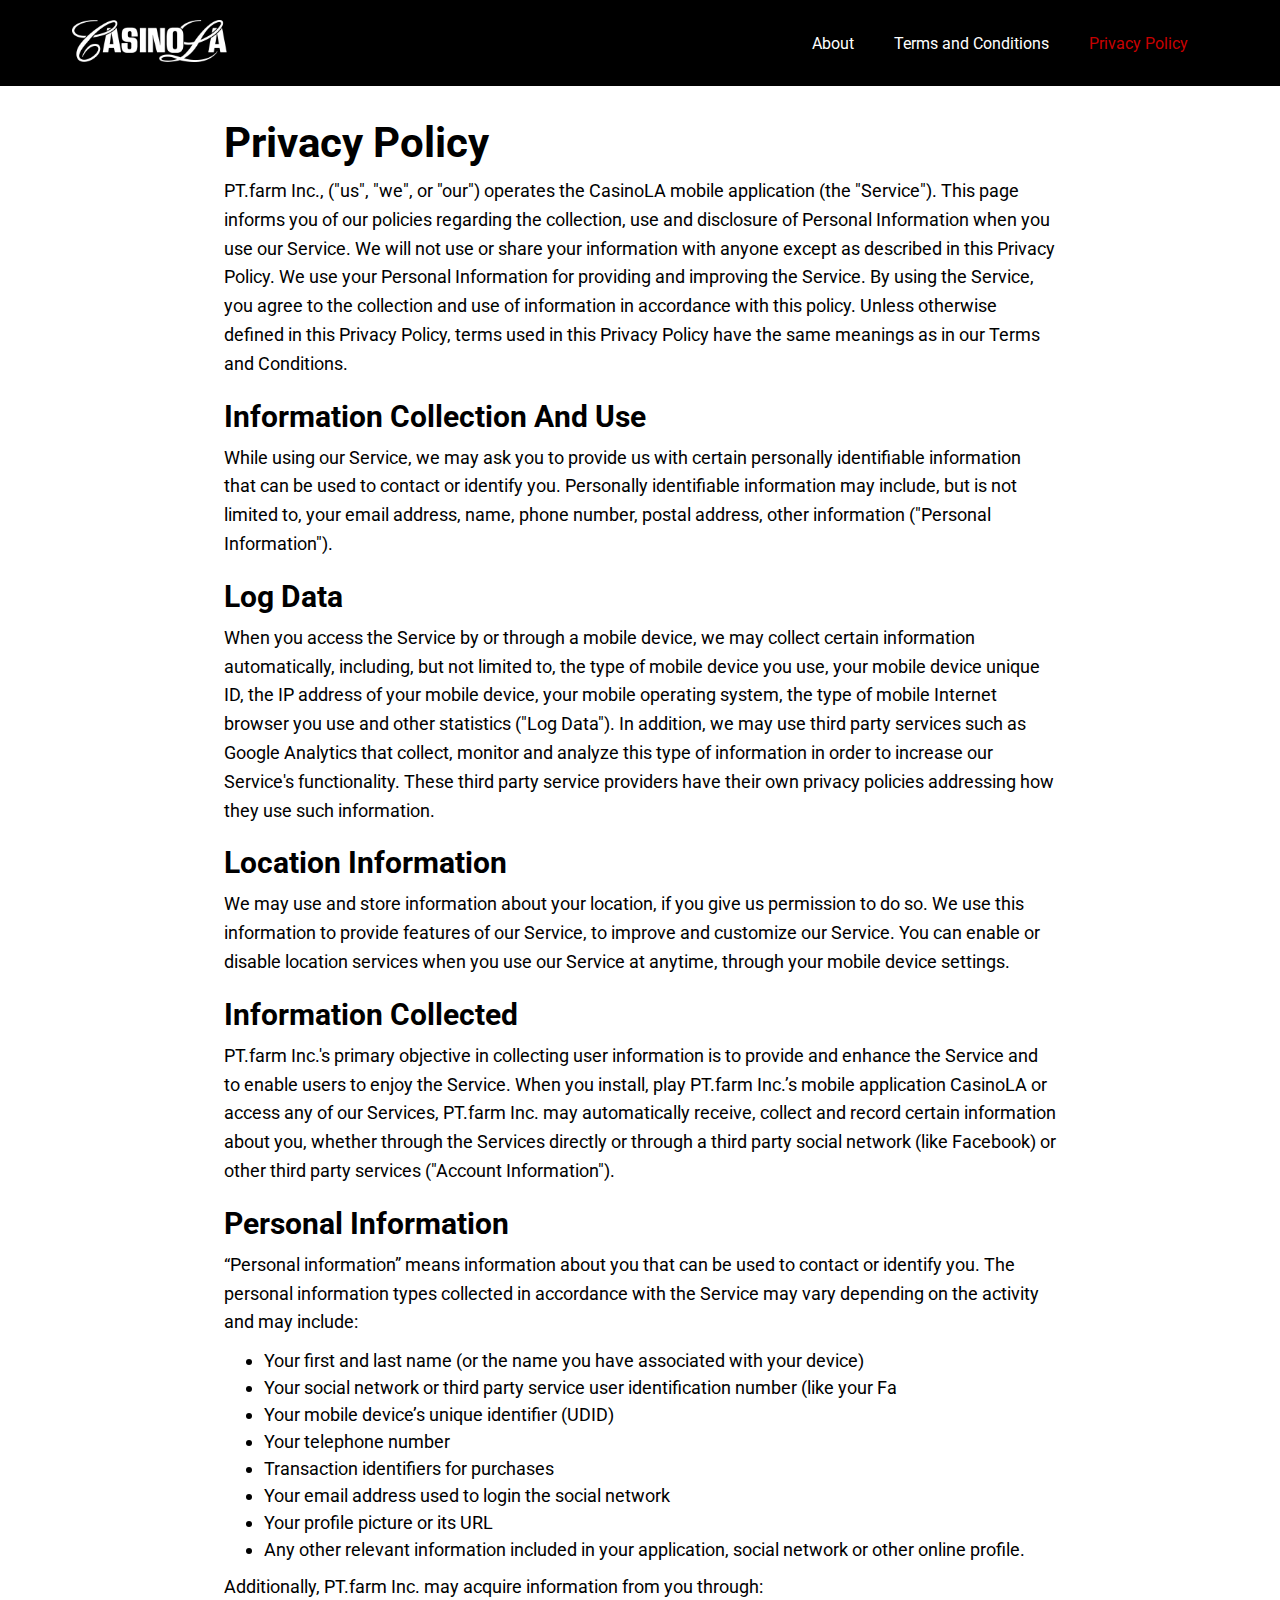
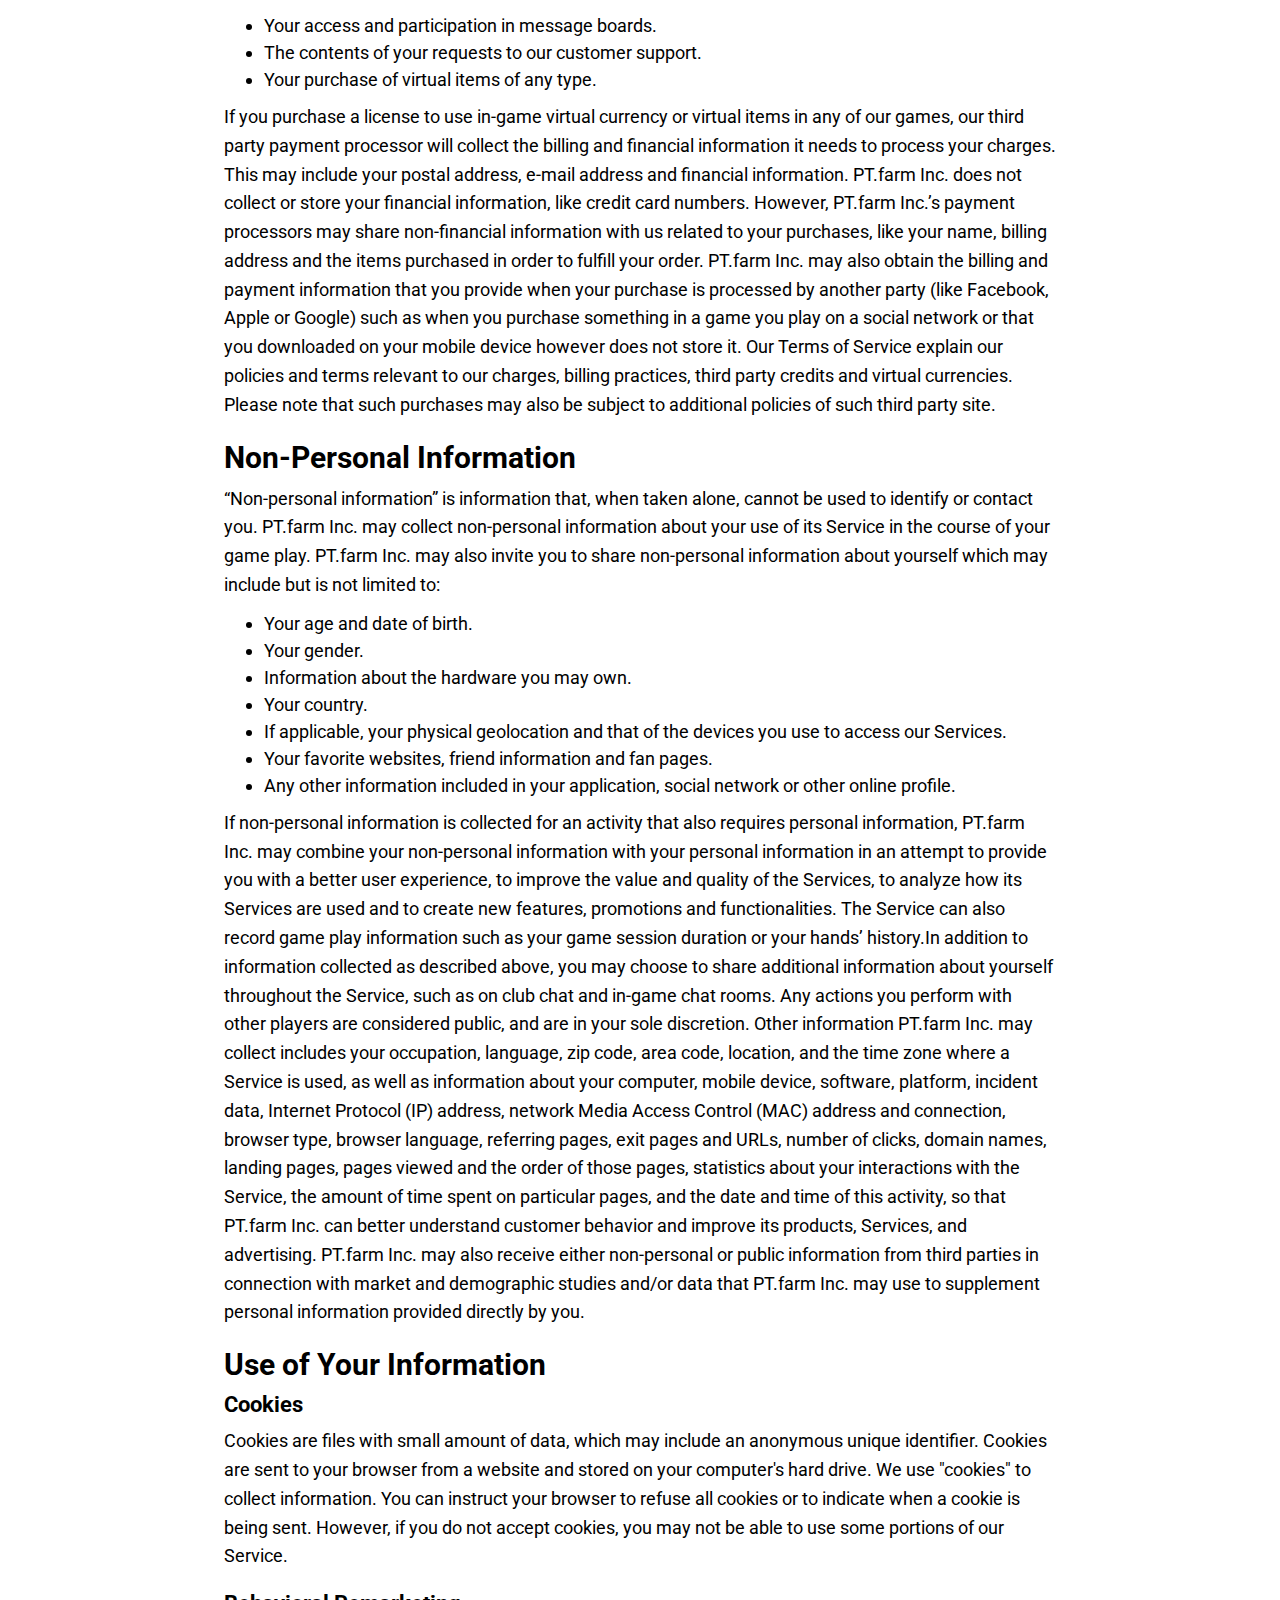
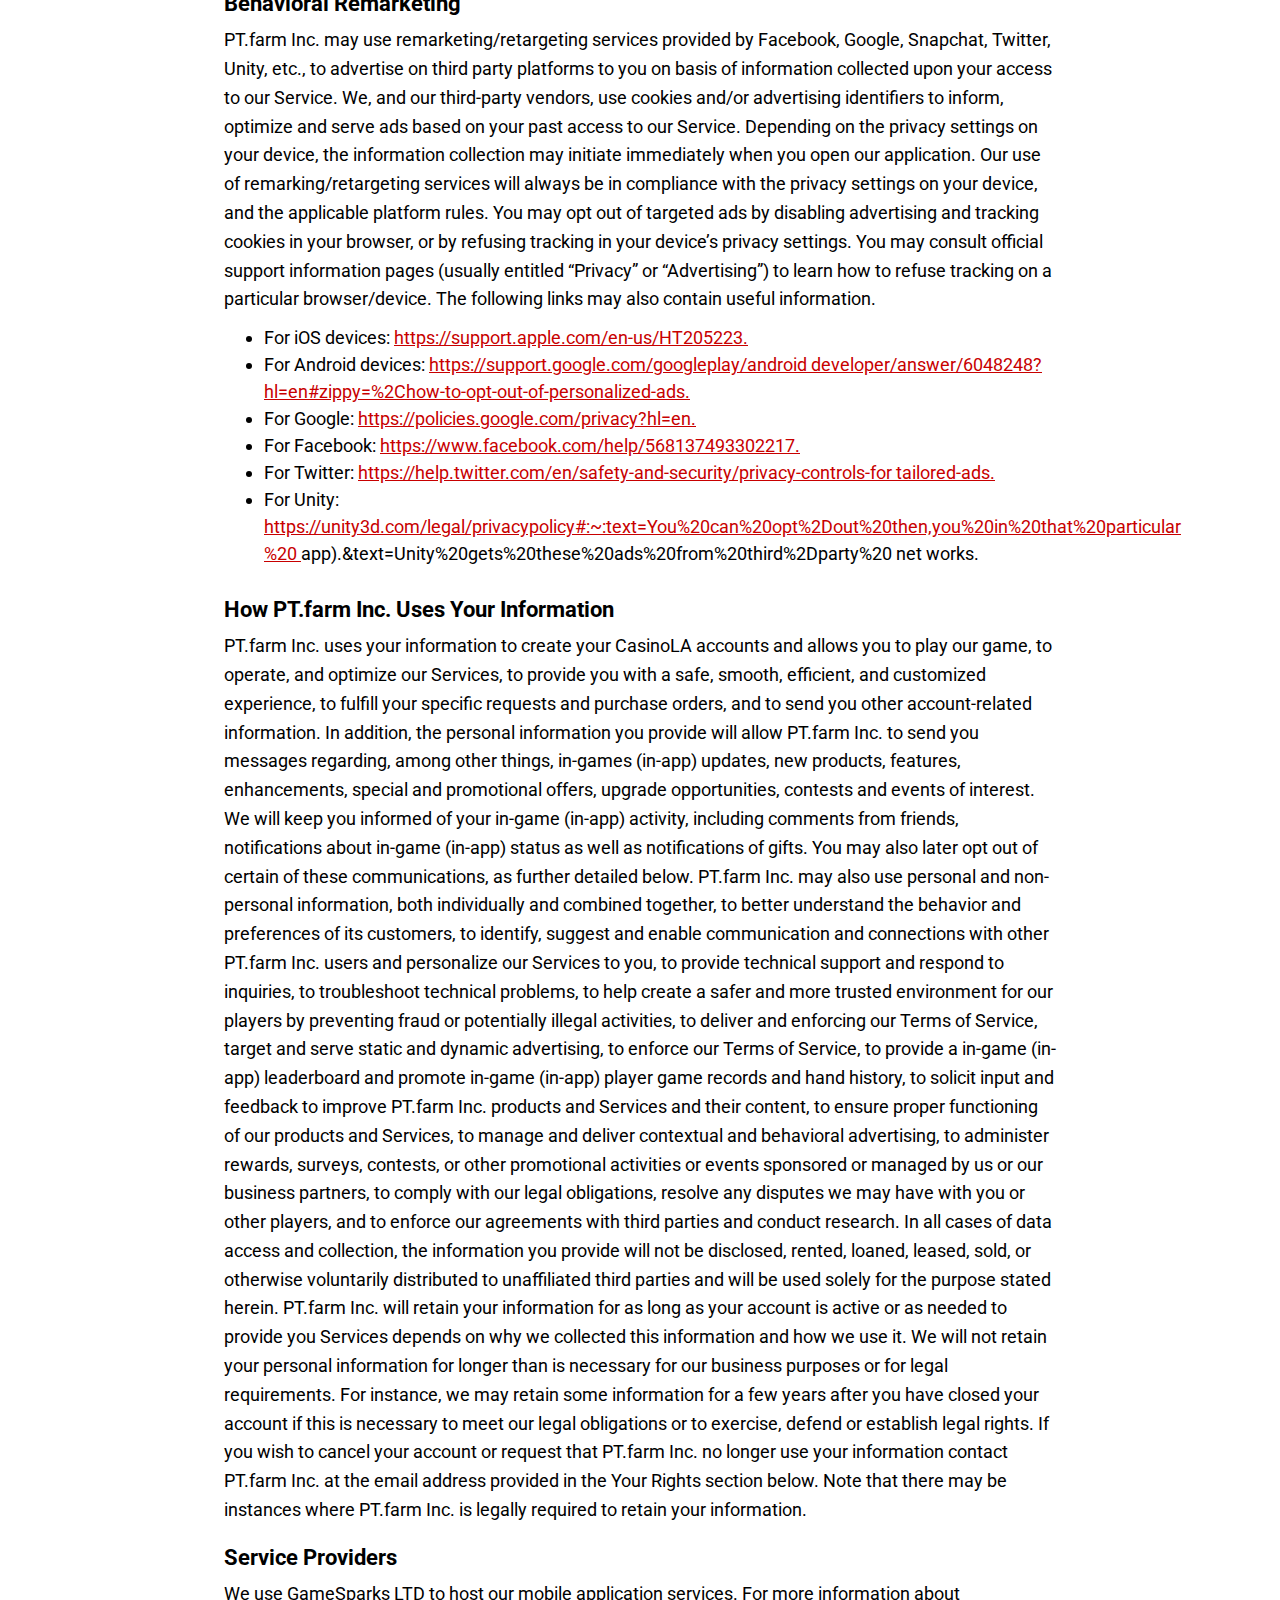
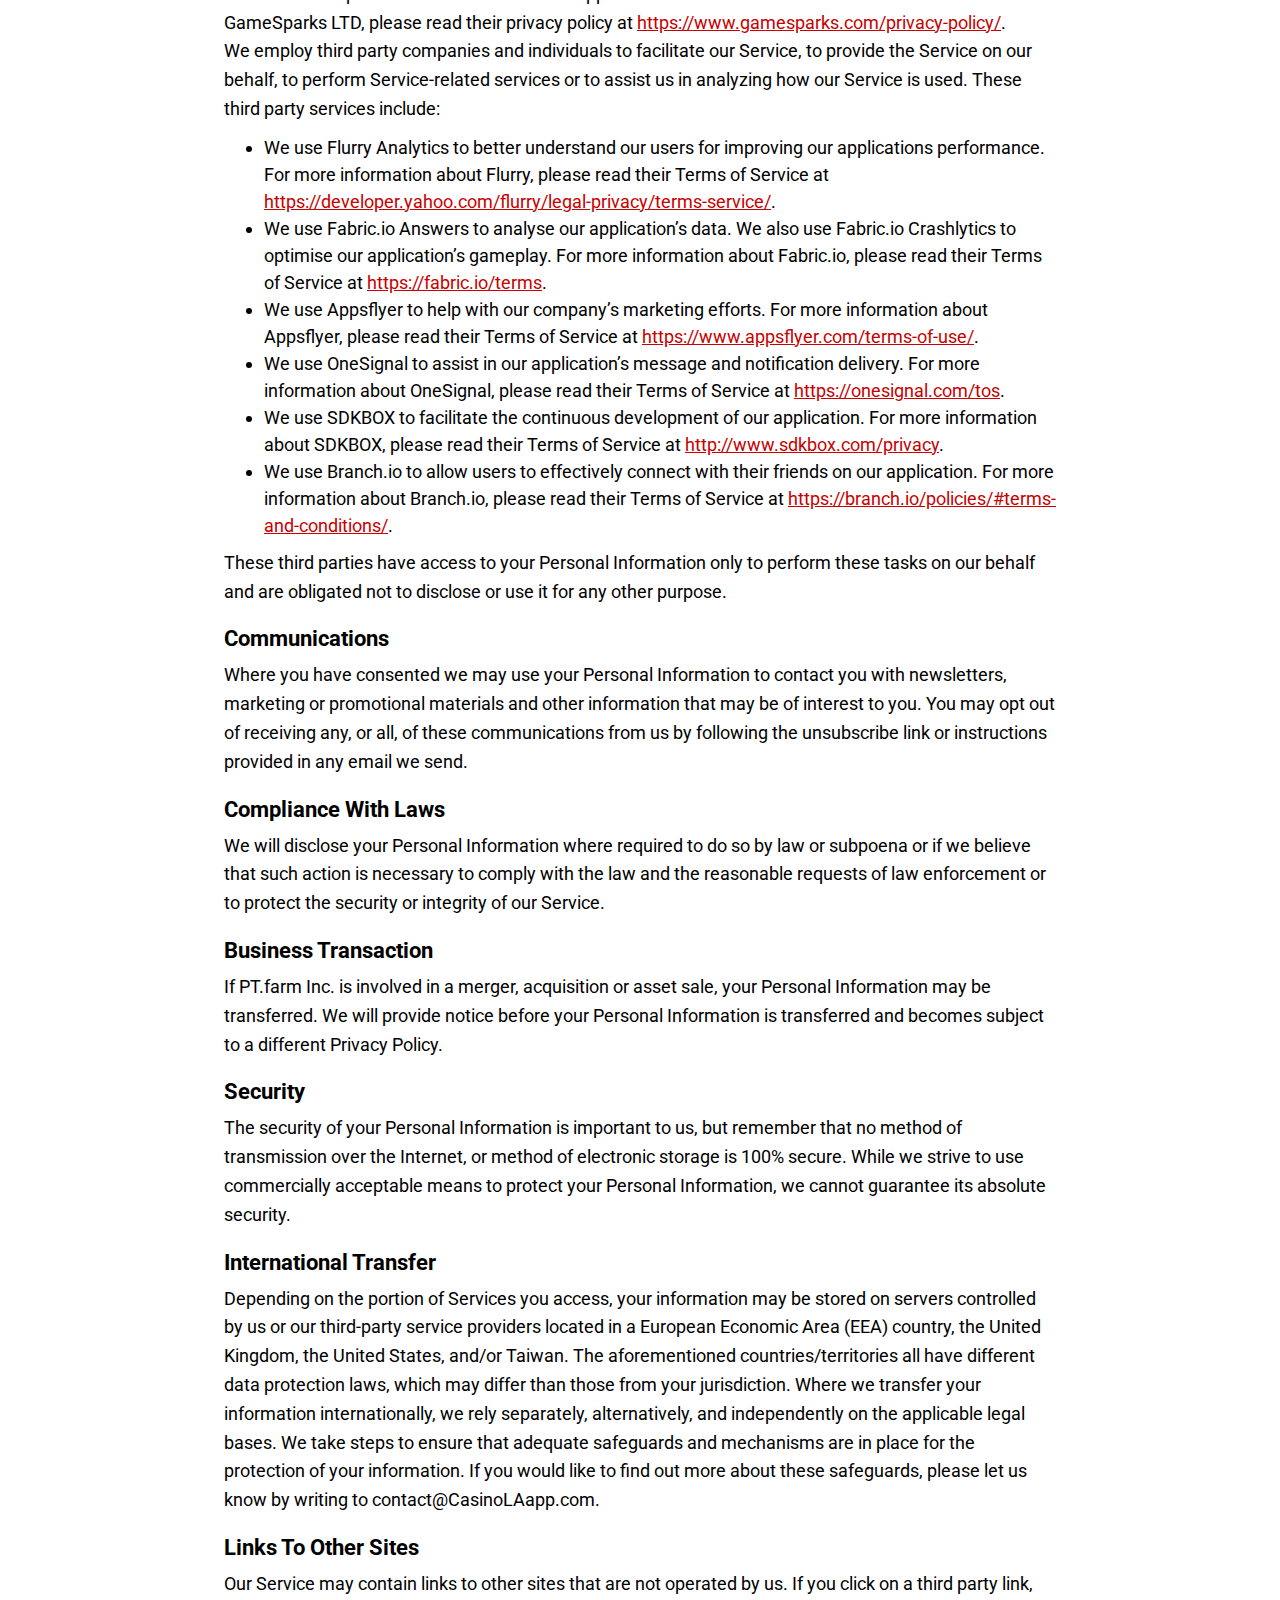
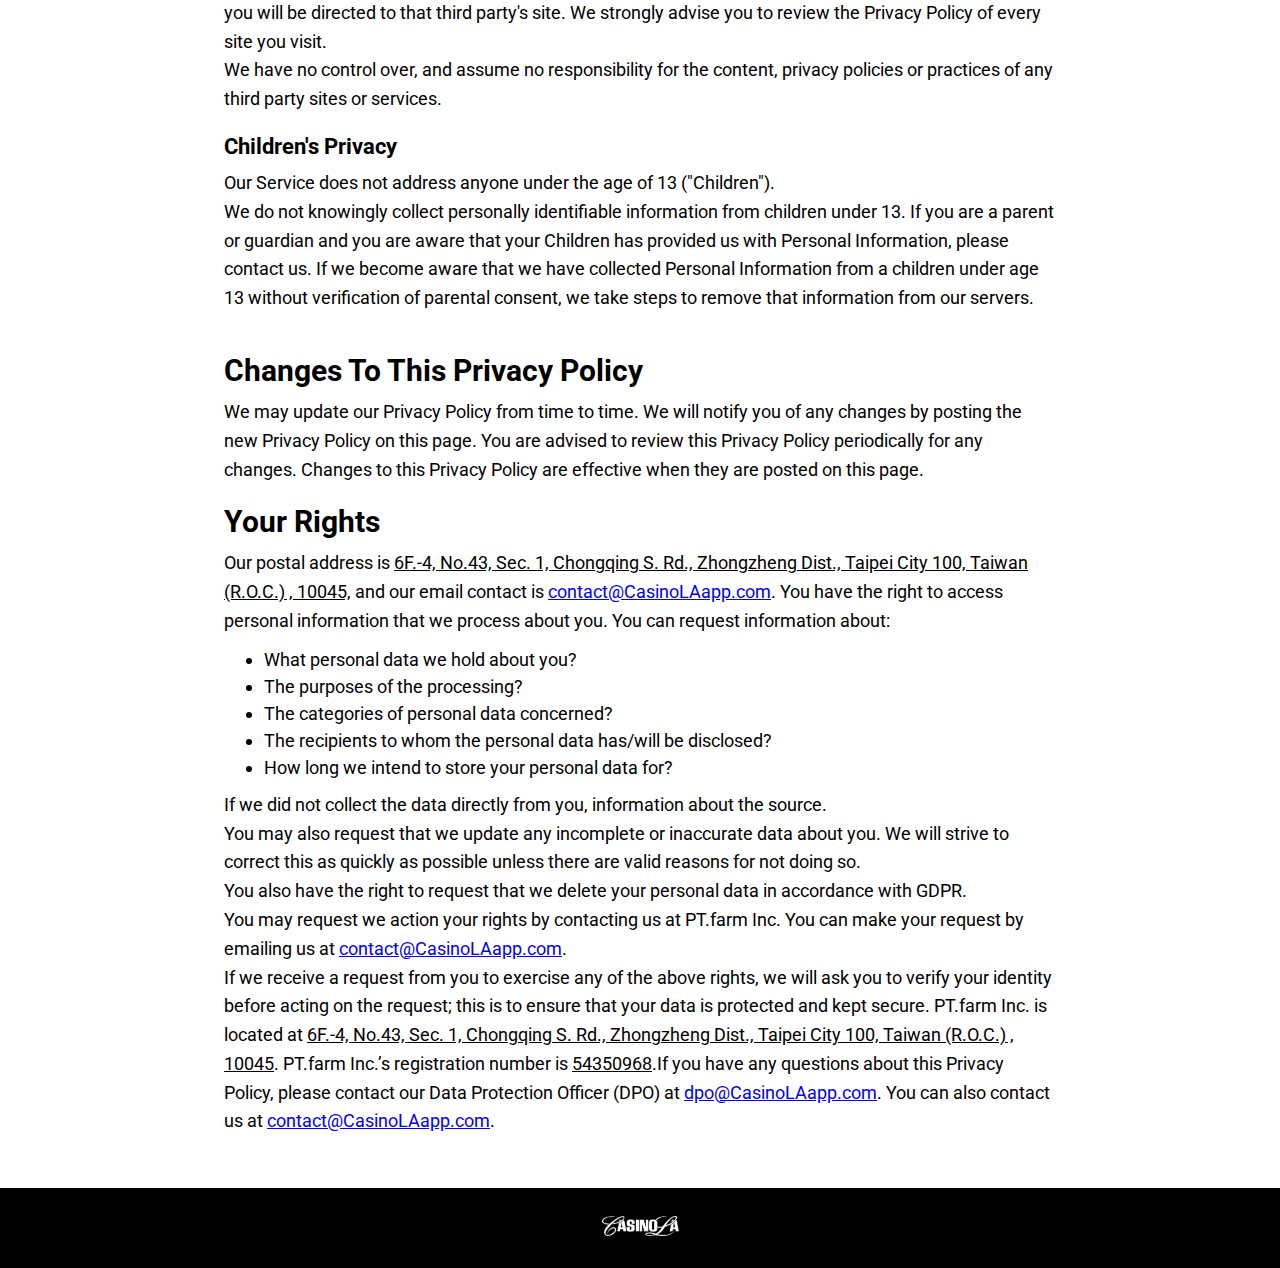
==== privacy-policy.html @ 88483fd4 "Manage About, Privacy Policy and Terms and condition page for Desktop view" ====
<!DOCTYPE html>
<html lang="en">
<head>
    <meta charset="UTF-8" />
    <meta http-equiv="X-UA-Compatible" content="IE=edge" />
    <meta name="viewport" content="width=device-width, initial-scale=1.0" />
    <link rel="preconnect" href="https://fonts.googleapis.com">
    <link rel="preconnect" href="https://fonts.gstatic.com" crossorigin>
    <link href="https://fonts.googleapis.com/css2?family=Roboto:ital,wght@0,300;0,500;0,700;1,400&display=swap" rel="stylesheet">
    <link rel="stylesheet" href="css/style.css">
    <title>CasinoLA</title>
</head>
<body>
    <header class="header">
        <div class="logo">
      <a href="index.html"><img src="images/logo.png" alt="Casinola Poker"></a>
        </div>
        <nav class="navbar">
            <a id="about-link" href="index.html" class="navbar__links" onclick="openTab(event, 'about')">About</a>
            <a id="terms-link" href="term-and-condition.html" class="navbar__links" onclick="openTab(event, 'terms')">Terms and Conditions</a>
            <a id="privacy-link"href="privacy-policy.html" class="navbar__links active" onclick="openTab(event, 'privacy')">Privacy Policy</a>
        </nav>
    </header>
    <section id="privacy-policy" class="container">
        <div class="content">
            <h1 class="content__heading">Privacy Policy</h1>
            <p class="content__detail">
                PT.farm Inc., ("us", "we", or "our") operates the CasinoLA mobile application (the "Service").
                
                This page informs you of our policies regarding the collection, use and disclosure of Personal Information when you use our Service.
                
                We will not use or share your information with anyone except as described in this Privacy Policy.
                
                
                We use your Personal Information for providing and improving the Service. By using the Service, you agree to the collection and use of information in accordance with this policy. Unless otherwise defined in this Privacy Policy, terms used in this Privacy Policy have the same meanings as in our Terms and Conditions.
                
            </p>
        </div>
        
        <div class="content">
            <h2 class="content__subheading">Information Collection And Use
            </h2>
            <p class="content__detail">
                While using our Service, we may ask you to provide us with certain personally identifiable information that can be used to contact or identify you. Personally identifiable information may include, but is not limited to, your email address, name, phone number, postal address, other information ("Personal Information").
                
            </p>
        </div>
        
        <div class="content">
            <h2 class="content__subheading">Log Data</h2>
            <p class="content__detail">
                When you access the Service by or through a mobile device, we may collect certain information automatically, including, but not limited to, the type of mobile device you use, your mobile device unique ID, the IP address of your mobile device, your mobile operating system, the type of mobile Internet browser you use and other statistics ("Log Data").
                
                In addition, we may use third party services such as Google Analytics that collect, monitor and analyze this type of information in order to increase our Service's functionality. These third party service providers have their own privacy policies addressing how they use such information.
                
            </p>
        </div>
        
        <div class="content">
            <h2 class="content__subheading">Location Information</h2>
            <p class="content__detail">
                
                We may use and store information about your location, if you give us permission to do so. We use this information to provide features of our Service, to improve and customize our Service. You can enable or disable location services when you use our Service at anytime, through your mobile device settings.
                
            </p>
        </div>
        
        <div class="content">
            <h2 class="content__subheading">Information Collected</h2>
            <p class="content__detail">
                PT.farm Inc.'s primary objective in collecting user information is to provide and enhance the Service and to enable users to enjoy the Service. When you install, play PT.farm Inc.’s mobile application CasinoLA or access any of our Services, PT.farm Inc. may automatically receive, collect and record certain information about you, whether through the Services directly or through a third party social network (like Facebook) or other third party services ("Account Information").
                
            </p>
        </div>
        
        <div class="content">
            <h2 class="content__subheading">Personal Information</h2>
            <p class="content__detail">
                
                “Personal information” means information about you that can be used to contact or identify you. The personal information types collected in accordance with the Service may vary depending on the activity and may include:</p>
                <ul class="list">
                    <li class="list__item">Your first and last name (or the name you have associated with your device)</li>
                    <li class="list__item">Your social network or third party service user identification number (like your Fa</li>
                    <li class="list__item">Your mobile device’s unique identifier (UDID)</li>
                    <li class="list__item">Your telephone number</li>
                    <li class="list__item">Transaction identifiers for purchases</li>
                    <li class="list__item">Your email address used to login the social network</li>
                    <li class="list__item">Your profile picture or its URL</li>
                    <li class="list__item"> Any other relevant information included in your application, social network or other online profile.</li>
                </ul>
                <p class="content__detail">
                    Additionally, PT.farm Inc. may acquire information from you through: <br/></p>
                    <ul class="list">
                        <li class="list__item">Your access and participation in message boards.</li>
                        <li class="list__item">The contents of your requests to our customer support.</li>
                        <li class="list__item">Your purchase of virtual items of any type.</li>
                    </ul>
                    <p class="content__detail">
                        If you purchase a license to use in-game virtual currency or virtual items in any of our games, our third party payment processor will collect the billing and financial information it needs to process your charges. This may include your postal address, e-mail address and financial information. PT.farm Inc. does not collect or store your financial information, like credit card numbers. However, PT.farm Inc.’s payment processors may share non-financial information with us related to your purchases, like your name, billing address and the items purchased in order to fulfill your order.
                        
                        PT.farm Inc. may also obtain the billing and payment information that you provide when your purchase is processed by another party (like Facebook, Apple or Google) such as when you purchase something in a game you play on a social network or that you downloaded on your mobile device however does not store it.
                        
                        Our Terms of Service explain our policies and terms relevant to our charges, billing practices, third party credits and virtual currencies. Please note that such purchases may also be subject to additional policies of such third party site.
                    </p>
                </div>
                
                <div class="content">
                    <h2 class="content__subheading">Non-Personal Information</h2>
                    <p class="content__detail">
                        “Non-personal information” is information that, when taken alone, cannot be used to identify or contact you. PT.farm Inc. may collect non-personal information about your use of its Service in the course of your game play. PT.farm Inc. may also invite you to share non-personal information about yourself which may include but is not limited to:<br/></p>
                        <ul class="list">
                            <li class="list__item">Your age and date of birth.</li>
                            <li class="list__item">Your gender.</li>
                            <li class="list__item">Information about the hardware you may own.</li>
                            <li class="list__item">Your country.</li>
                            <li class="list__item">If applicable, your physical geolocation and that of the devices you use to access our Services.</li>
                            <li class="list__item">Your favorite websites, friend information and fan pages.</li>
                            <li class="list__item">Any other information included in your application, social network or other online profile.</li>
                        </ul>
                        <p class="content__detail">
                        If non-personal information is collected for an activity that also requires personal information, PT.farm Inc. may combine your non-personal information with your personal information in an attempt to provide you with a better user experience, to improve the value and quality of the Services, to analyze how its Services are used and to create new features, promotions and functionalities. The Service can also record game play information such as your game session duration or your hands’ history.In addition to information collected as described above, you may choose to share additional information about yourself throughout the Service, such as on club chat and in-game chat rooms. Any actions you perform with other players are considered public, and are in your sole discretion.
                        Other information PT.farm Inc. may collect includes your occupation, language, zip code, area code, location, and the time zone where a Service is used, as well as information about your computer, mobile device, software, platform, incident data, Internet Protocol (IP) address, network Media Access Control (MAC) address and connection, browser type, browser language, referring pages, exit pages and URLs, number of clicks, domain names, landing pages, pages viewed and the order of those pages, statistics about your interactions with the Service, the amount of time spent on particular pages, and the date and time of this activity, so that PT.farm Inc. can better understand customer behavior and improve its products, Services, and advertising. PT.farm Inc. may also receive either non-personal or public information from third parties in connection with market and demographic studies and/or data that PT.farm Inc. may use to supplement personal information provided directly by you.
                    </p>
                </div>
                
                <div class="content">
                    <h2 class="content__subheading">Use of Your Information</h2>
                    <!-- cookies -->
                    <div class="content">
                        <h3>Cookies</h3>
                        <p class="content__detail">Cookies are files with small amount of data, which may include an anonymous unique identifier. Cookies are sent to your browser from a website and stored on your computer's hard drive.
                            We use "cookies" to collect information. You can instruct your browser to refuse all cookies or to indicate when a cookie is being sent. However, if you do not accept cookies, you may not be able to use some portions of our Service.</p>
                        </div>
                        <!-- Behavioral Remarketing -->
                        <div class="content">
                            <h3>Behavioral Remarketing</h3>
                            <p class="content__detail">PT.farm Inc. may use remarketing/retargeting services provided by Facebook, Google,  Snapchat, Twitter, Unity, etc., to advertise on third party platforms to you on basis of  information collected upon your access to our Service. We, and our third-party vendors, use  cookies and/or advertising identifiers to inform, optimize and serve ads based on your past  access to our Service. Depending on the privacy settings on your device, the information  collection may initiate immediately when you open our application.
                                
                                Our use of remarking/retargeting services will always be in compliance with the privacy  settings on your device, and the applicable platform rules. You may opt out of targeted ads by  disabling advertising and tracking cookies in your browser, or by refusing tracking in your  device’s privacy settings. You may consult official support information pages (usually entitled
                                “Privacy” or “Advertising”) to learn how to refuse tracking on a particular browser/device. The  following links may also contain useful information. 
                                <ul class="list">
                                    <li class="item">For iOS devices: <a href="https://support.apple.com/en-us/HT205223" class="ext-link">https://support.apple.com/en-us/HT205223.</a></li>
                                    <li class="item">For Android devices:  <a href="https://support.google.com/googleplay/android developer/answer/6048248?hl=en#zippy=%2Chow-to-opt-out-of-personalized-ads" class="ext-link">https://support.google.com/googleplay/android developer/answer/6048248?hl=en#zippy=%2Chow-to-opt-out-of-personalized-ads.</a></li>
                                    <li class="item">For Google: <a href="https://policies.google.com/privacy?hl=en" class="ext-link">https://policies.google.com/privacy?hl=en.</a>
                                    </li>
                                    <li class="item">For Facebook:  <a href="https://www.facebook.com/help/568137493302217" class="ext-link">https://www.facebook.com/help/568137493302217.</a></li>
                                    <li class="item">For Twitter:  <a href="https://help.twitter.com/en/safety-and-security/privacy-controls-for tailored-ads" class="ext-link">https://help.twitter.com/en/safety-and-security/privacy-controls-for tailored-ads.</a></li>
                                    <li class="item">For Unity: <a href="https://unity3d.com/legal/privacypolicy#:~:text=You%20can%20opt%2Dout%20then,you%20in%20that%20particular %20 " class="ext-link"> https://unity3d.com/legal/privacypolicy#:~:text=You%20can%20opt%2Dout%20then,you%20in%20that%20particular %20 </a>app).&text=Unity%20gets%20these%20ads%20from%20third%2Dparty%20 net works.</li>
                                </ul>
                            </p>
                        </div>
                        
                        <!-- cookies -->
                        <div class="content">
                            <h3>How PT.farm Inc. Uses Your Information</h3>
                            <p class="content__detail">PT.farm Inc. uses your information to create your CasinoLA accounts and allows you to play our game, to operate, and optimize our Services, to provide you with a safe, smooth, efficient, and customized experience, to fulfill your specific requests and purchase orders, and to send you other account-related information. In addition, the personal information you provide will allow PT.farm Inc. to send you messages regarding, among other things, in-games (in-app) updates, new products, features, enhancements, special and promotional offers, upgrade opportunities, contests and events of interest. We will keep you informed of your in-game (in-app) activity, including comments from friends, notifications about in-game (in-app) status as well as notifications of gifts. You may also later opt out of certain of these communications, as further detailed below.                ​
                                PT.farm Inc. may also use personal and non-personal information, both individually and combined together, to better understand the behavior and preferences of its customers, to identify, suggest and enable communication and connections with other PT.farm Inc. users and personalize our Services to you, to provide technical support and respond to inquiries, to troubleshoot technical problems, to help create a safer and more trusted environment for our players by preventing fraud or potentially illegal activities, to deliver and enforcing our Terms of Service, target and serve static and dynamic advertising, to enforce our Terms of Service, to provide a in-game (in-app) leaderboard and promote in-game (in-app) player game records and hand history, to solicit input and feedback to improve PT.farm Inc. products and Services and their content, to ensure proper functioning of our products and Services, to manage and deliver contextual and behavioral advertising, to administer rewards, surveys, contests, or other promotional activities or events sponsored or managed by us or our business partners, to comply with our legal obligations, resolve any disputes we may have with you or other players, and to enforce our agreements with third parties and conduct research.
                                
                                In all cases of data access and collection, the information you provide will not be disclosed, rented, loaned, leased, sold, or otherwise voluntarily distributed to unaffiliated third parties and will be used solely for the purpose stated herein. PT.farm Inc. will retain your information for as long as your account is active or as needed to provide you Services depends on why we collected this information and how we use it. We will not retain your personal information for longer than is necessary for our business purposes or for legal requirements. For instance, we may retain some information for a few years after you have closed your account if this is necessary to meet our legal obligations or to exercise, defend or establish legal rights. If you wish to cancel your account or request that PT.farm Inc. no longer use your information contact PT.farm Inc. at the email address provided in the Your Rights section below. Note that there may be instances where PT.farm Inc. is legally required to retain your information.
                            </p>
                        </div>
                        <!-- Service Providers -->
                        <div class="content">
                            <h3>Service Providers</h3>
                            <p class="content__detail">
                                We use GameSparks LTD to host our mobile application services. For more information about GameSparks LTD, please read their privacy policy at <a href="https://www.gamesparks.com/privacy-policy/" class="ext-link">https://www.gamesparks.com/privacy-policy/</a>.<br/>
                                
                                We employ third party companies and individuals to facilitate our Service, to provide the Service on our behalf, to perform Service-related services or to assist us in analyzing how our Service is used. These third party services include:<br/>
                            </p>
                                <ul class="list">
                                    <li class="item">We use Flurry Analytics to better understand our users for improving our applications performance. For more information about Flurry, please read their Terms of Service at <a href="https://developer.yahoo.com/flurry/legal-privacy/terms-service/" class="ext-link">https://developer.yahoo.com/flurry/legal-privacy/terms-service/</a>.</li>
                                    
                                    <li class="item">We use Fabric.io Answers to analyse our application’s data. We also use Fabric.io Crashlytics to optimise our application’s gameplay. For more information about Fabric.io, please read their Terms of Service at <a href="https://fabric.io/terms" class="ext-link">https://fabric.io/terms</a>.</li>
                                    
                                    <li class="item">We use Appsflyer to help with our company’s marketing efforts. For more information about Appsflyer, please read their Terms of Service at <a href="https://www.appsflyer.com/terms-of-use/" class="ext-link">https://www.appsflyer.com/terms-of-use/</a>.</li>
                                    
                                    <li class="item">We use OneSignal to assist in our application’s message and notification delivery. For more information about OneSignal, please read their Terms of Service at <a href="https://onesignal.com/tos" class="ext-link">https://onesignal.com/tos</a>.</li>
                                    
                                    <li class="item">We use SDKBOX to facilitate the continuous development of our application. For more information about SDKBOX, please read their Terms of Service at <a href="http://www.sdkbox.com/privacy" class="ext-link">http://www.sdkbox.com/privacy</a>.</li>
                                    
                                    <li class="item">We use Branch.io to allow users to effectively connect with their friends on our application. For more information about Branch.io, please read their Terms of Service at <a href="https://branch.io/policies/#terms-and-conditions/" class="ext-link">https://branch.io/policies/#terms-and-conditions/</a>.</li>
                                </ul>
                                <p class="content__detail">
                                These third parties have access to your Personal Information only to perform these tasks on our behalf and are obligated not to disclose or use it for any other purpose.
                            </p>
                        </div>
                        
                        <!-- Communications -->
                        <div class="content">
                            <h3>Communications</h3>
                            <p class="content__detail">Where you have consented we may use your Personal Information to contact you with newsletters, marketing or promotional materials and other information that may be of interest to you. You may opt out of receiving any, or all, of these communications from us by following the unsubscribe link or instructions provided in any email we send.
                            </p>
                        </div>
                        
                        <!-- Compliance With Laws -->
                        <div class="content">
                            <h3>Compliance With Laws</h3>
                            <p class="content__detail">We will disclose your Personal Information where required to do so by law or subpoena or if we believe that such action is necessary to comply with the law and the reasonable requests of law enforcement or to protect the security or integrity of our Service.</p>
                        </div>
                        
                        <!-- cookies -->
                        <div class="content">
                            <h3>Business Transaction</h3>
                            <p class="content__detail">If PT.farm Inc. is involved in a merger, acquisition or asset sale, your Personal Information may be transferred. We will provide notice before your Personal Information is transferred and becomes subject to a different Privacy Policy.</p>
                        </div>
                        
                        <!-- Security -->
                        <div class="content">
                            <h3>Security</h3>
                            <p class="content__detail">The security of your Personal Information is important to us, but remember that no method of transmission over the Internet, or method of electronic storage is 100% secure. While we strive to use commercially acceptable means to protect your Personal Information, we cannot guarantee its absolute security.
                            </p>
                        </div>
                        
                        
                        <!-- International Transfer -->
                        <div class="content">
                            <h3>International Transfer</h3>
                            <p class="content__detail">Depending on the portion of Services you access, your information may be stored on servers  controlled by us or our third-party service providers located in a European Economic Area (EEA) country, the United Kingdom, the United States, and/or Taiwan. The aforementioned  countries/territories all have different data protection laws, which may differ than those from  your jurisdiction.
                                Where we transfer your information internationally, we rely separately, alternatively, and  independently on the applicable legal bases. We take steps to ensure that adequate safeguards  and mechanisms are in place for the protection of your information. If you would like to find  out more about these safeguards, please let us know by writing to contact@CasinoLAapp.com.
                            </p>
                        </div>
                        
                        <!-- Links To Other Sites -->
                        <div class="content">
                            <h3>Links To Other Sites</h3>
                            <p class="content__detail">Our Service may contain links to other sites that are not operated by us. If you click on a third party link, you will be directed to that third party's site. We strongly advise you to review the Privacy Policy of every site you visit.<br/>
                                We have no control over, and assume no responsibility for the content, privacy policies or practices of any third party sites or services.</p>
                            </div>
                            
                            <!-- Children's Privacy -->
                            <div class="content">
                                <h3>Children's Privacy</h3>
                                <p class="content__detail">Our Service does not address anyone under the age of 13 ("Children").<br/>
                                    We do not knowingly collect personally identifiable information from children under 13. If you are a parent or guardian and you are aware that your Children has provided us with Personal Information, please contact us. If we become aware that we have collected Personal Information from a children under age 13 without verification of parental consent, we take steps to remove that information from our servers.
                                </p>
                            </div>
                        </div>
                        
                        <div class="content">
                            <h2 class="content__subheading">Changes To This Privacy Policy</h2>
                            <p class="content__detail">
                                We may update our Privacy Policy from time to time. We will notify you of any changes by posting the new Privacy Policy on this page.
                                You are advised to review this Privacy Policy periodically for any changes. Changes to this Privacy Policy are effective when they are posted on this page.
                            </p>
                        </div>
                        
                        <div class="content">
                            <h2 class="content__subheading">Your Rights</h2>
                            <p class="content__detail">
                                Our postal address is <u>6F.-4, No.43, Sec. 1, Chongqing S. Rd., Zhongzheng Dist., Taipei City 100, Taiwan (R.O.C.) , 10045,</u> and our email contact is <a href="mailto:contact@CasinoLAapp.com">contact@CasinoLAapp.com</a>.
                                
                                You have the right to access personal information that we process about you.
                                
                                You can request information about:<br/>
                                </p>
                                <ul class="list">
                                    <li class="list__item">What personal data we hold about you?</li>
                                    
                                    <li class="list__item">The purposes of the processing?</li>
                                    
                                    <li class="list__item">The categories of personal data concerned?</li>
                                    
                                    <li class="list__item"> The recipients to whom the personal data has/will be disclosed?</li>
                                    
                                    <li class="list__item">How long we intend to store your personal data for?</li>
                                </ul>
                                <p class="content__detail">
                                If we did not collect the data directly from you, information about the source.<br/>
                                
                                
                                You may also request that we update any incomplete or inaccurate data about you. We will strive to correct this as quickly as possible unless there are valid reasons for not doing so.<br/>
                                
                                
                                You also have the right to request that we delete your personal data in accordance with GDPR.<br/>
                                
                                
                                You may request we action your rights by contacting us at PT.farm Inc. You can make your request by emailing us at <a href="mailto:contact@CasinoLAapp.com">contact@CasinoLAapp.com</a>.<br/>
                                
                                
                                If we receive a request from you to exercise any of the above rights, we will ask you to verify your identity before acting on the request; this is to ensure that your data is protected and kept secure.
                                
                                
                                
                                PT.farm Inc. is located at <u>6F.-4, No.43, Sec. 1, Chongqing S. Rd., Zhongzheng Dist., Taipei City 100, Taiwan (R.O.C.) , 10045</u>. PT.farm Inc.’s registration number is <u>54350968</u>.
                                
                                ​
                                
                                If you have any questions about this Privacy Policy, please contact our Data Protection Officer (DPO) at <a href="mailto:dpo@CasinoLAapp.com">dpo@CasinoLAapp.com</a>. You can also contact us at <a href="mailto:contact@CasinoLAapp.com">contact@CasinoLAapp.com</a>.
                            </p>
                        </div>
                    </section>
                    
                    <footer class="footer">
                        <div class="footer__image">
                            <img src="images/logo.png" alt="Footer Logo">
                        </div>
                        
                    </footer>
                </body>
                </html>
---- css/style.css ----
@import url("_base.css");
@import url("_header.css");
@import url("_content.css");
@import url("_footer.css");
@import url("_responsive.css");
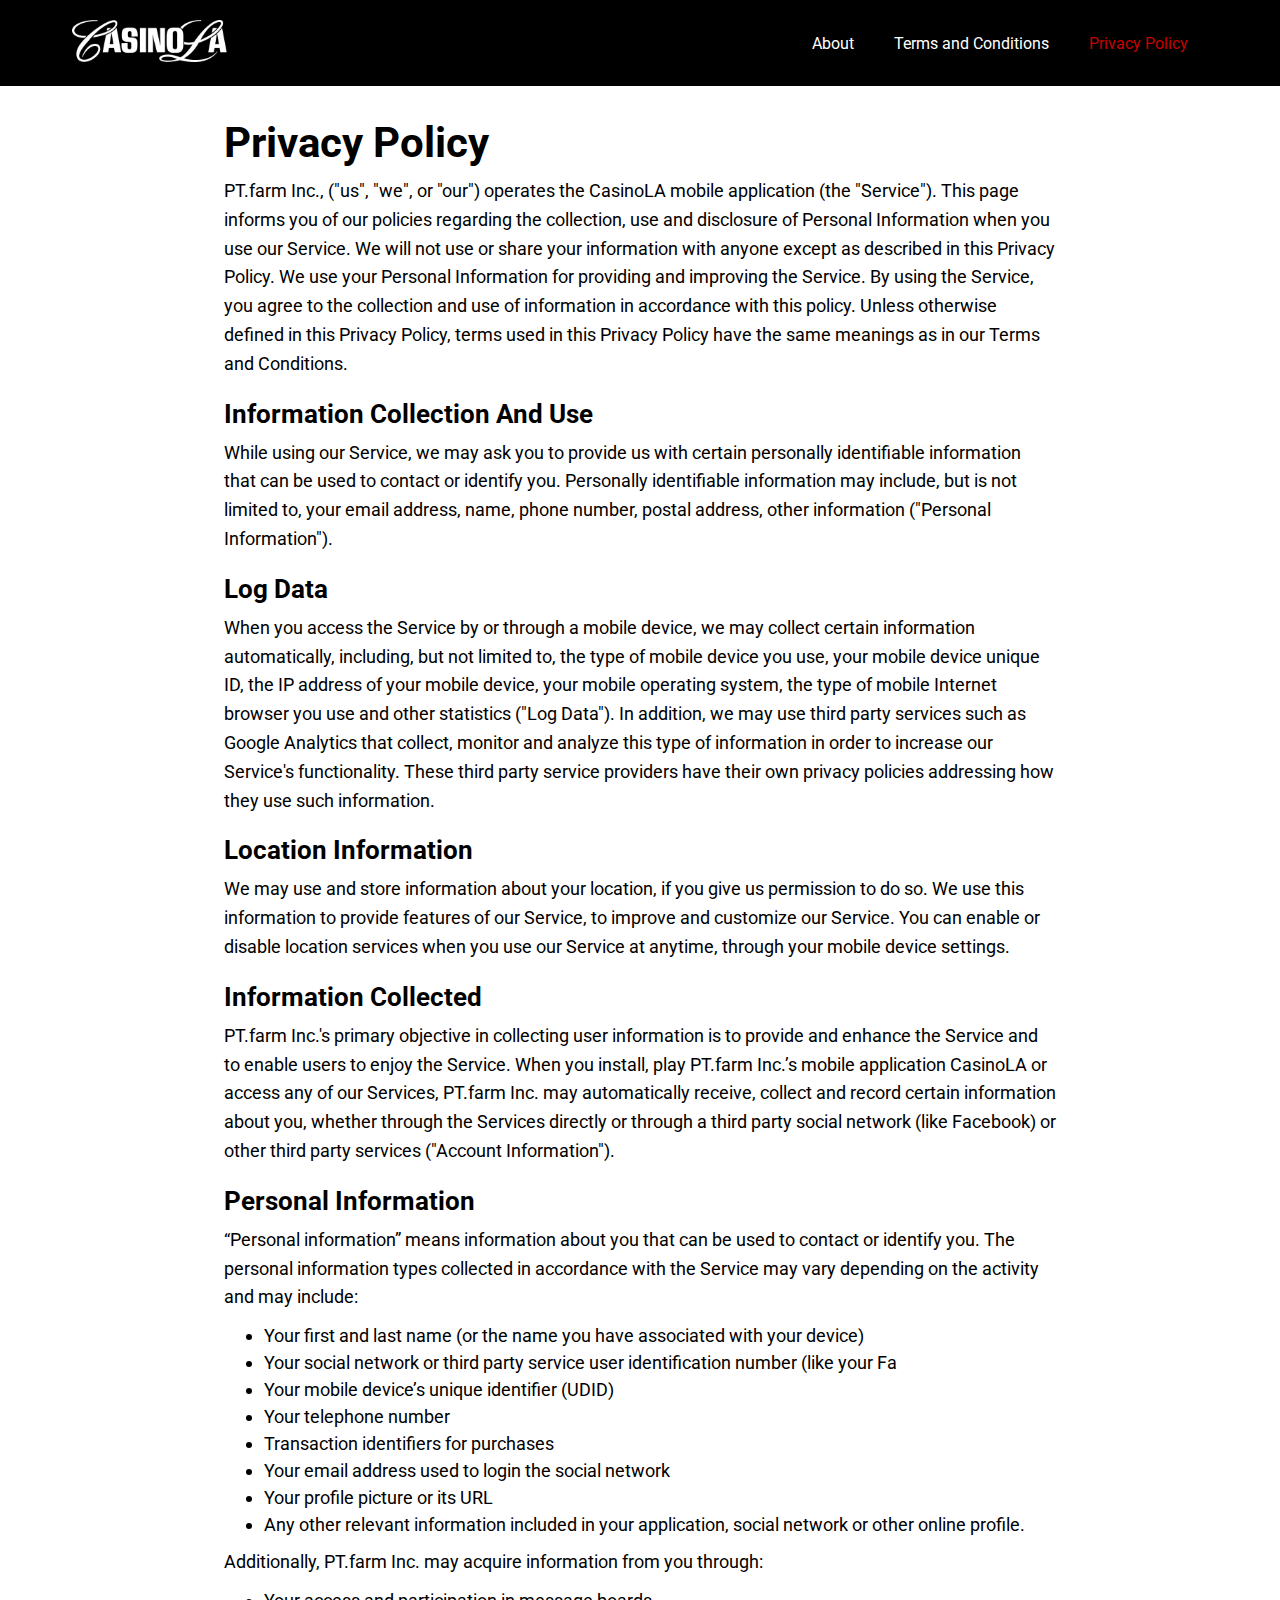
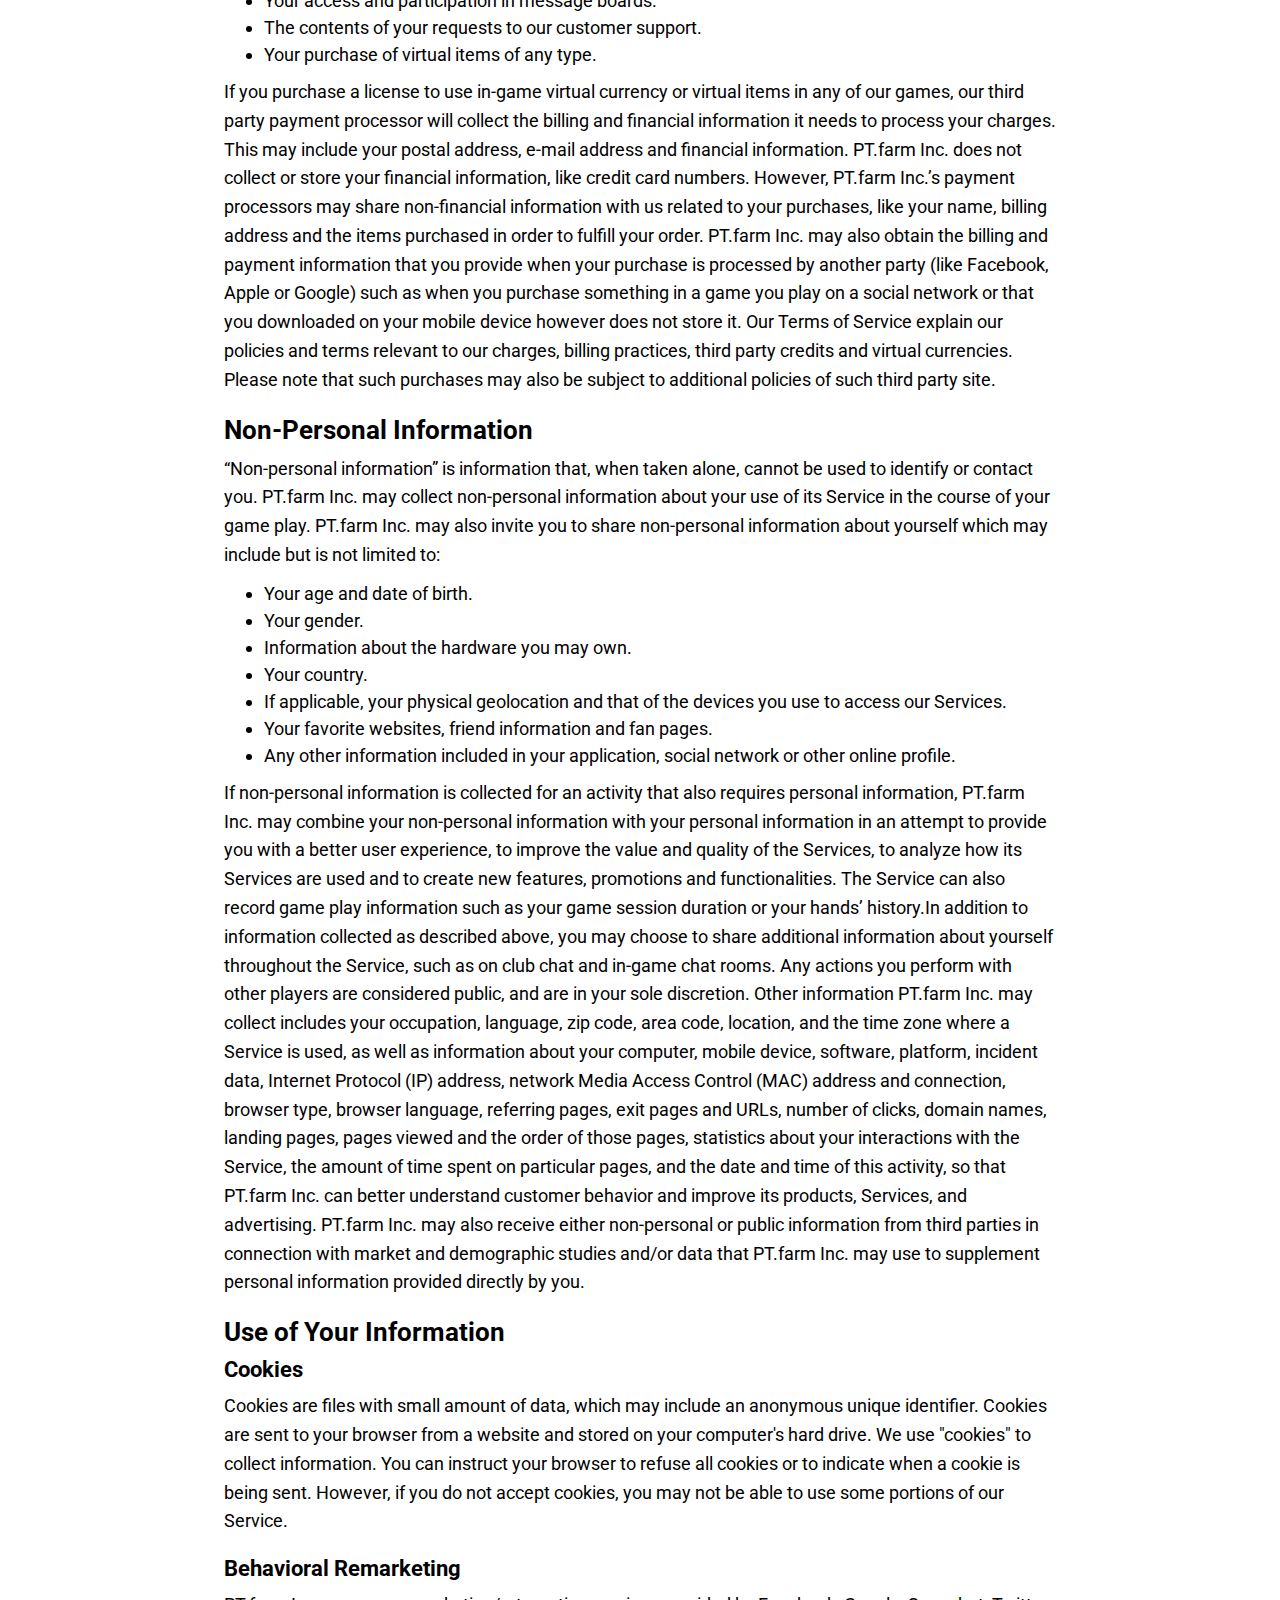
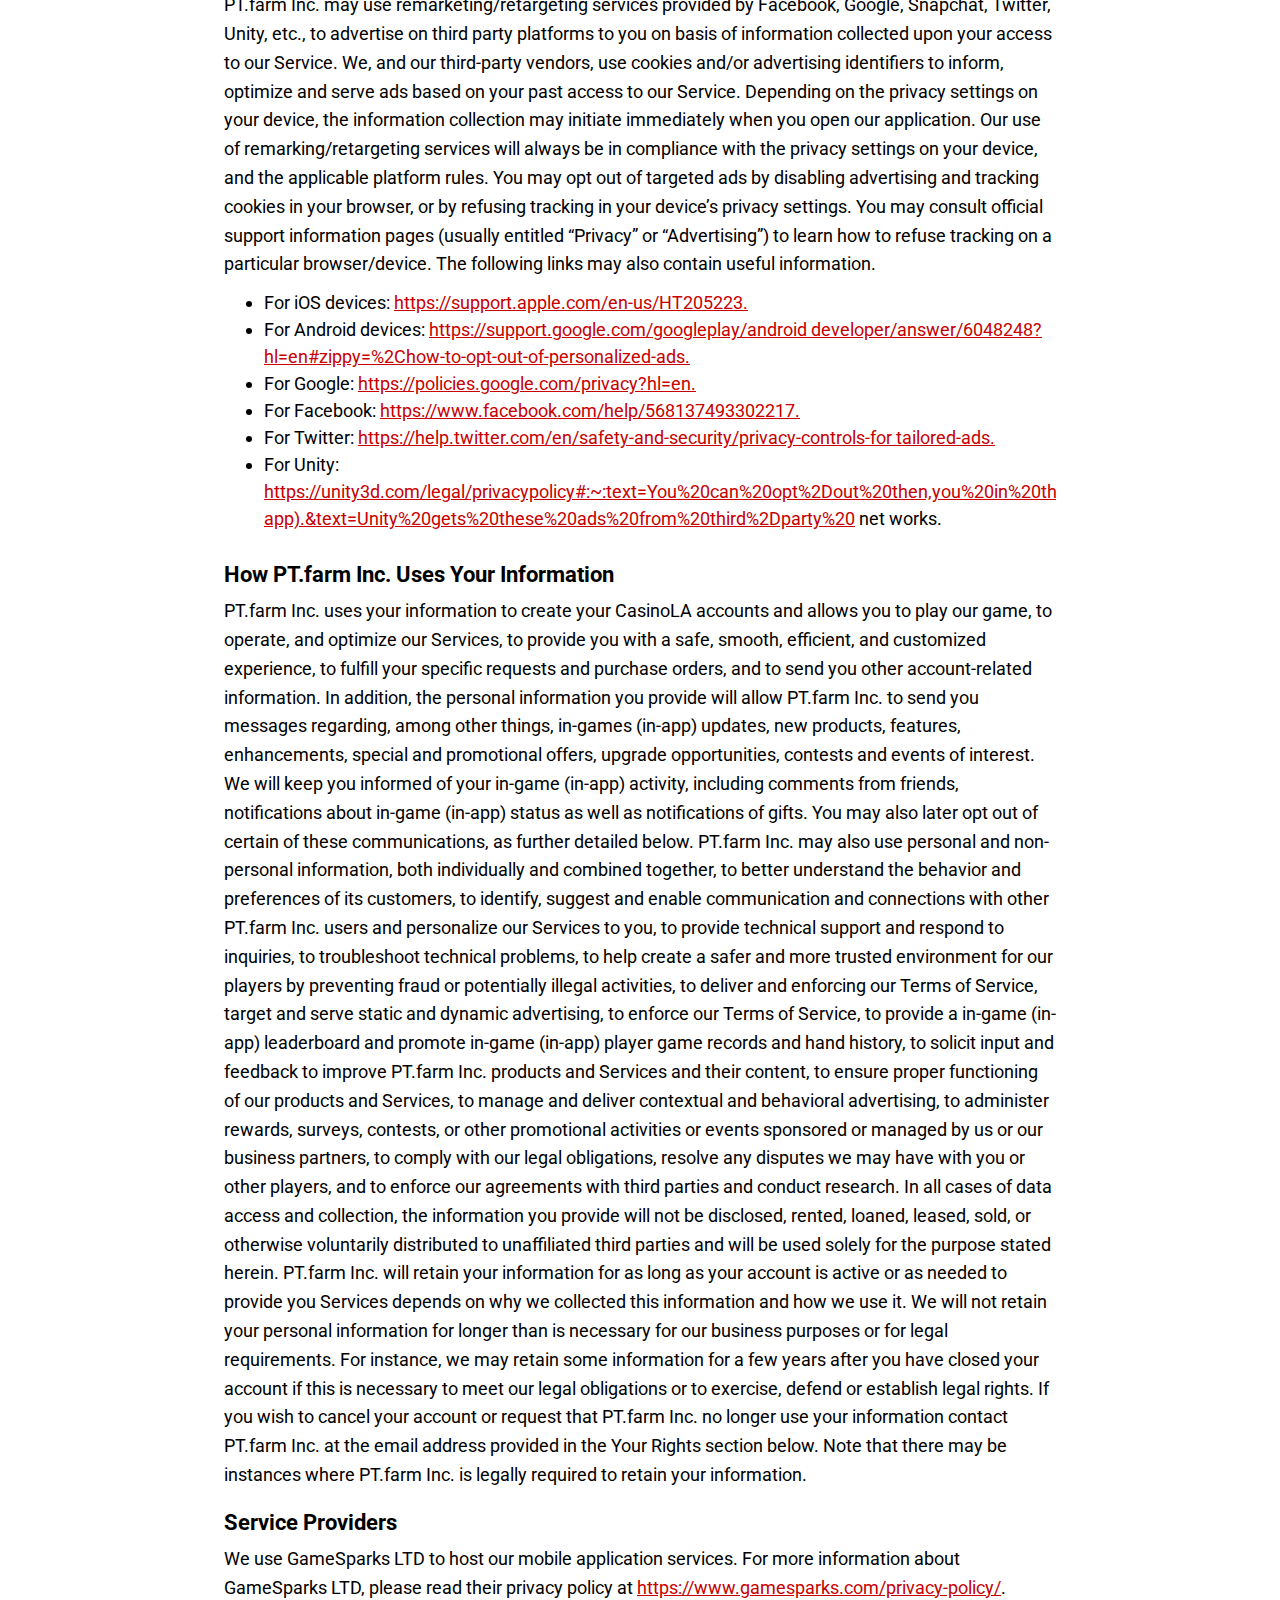
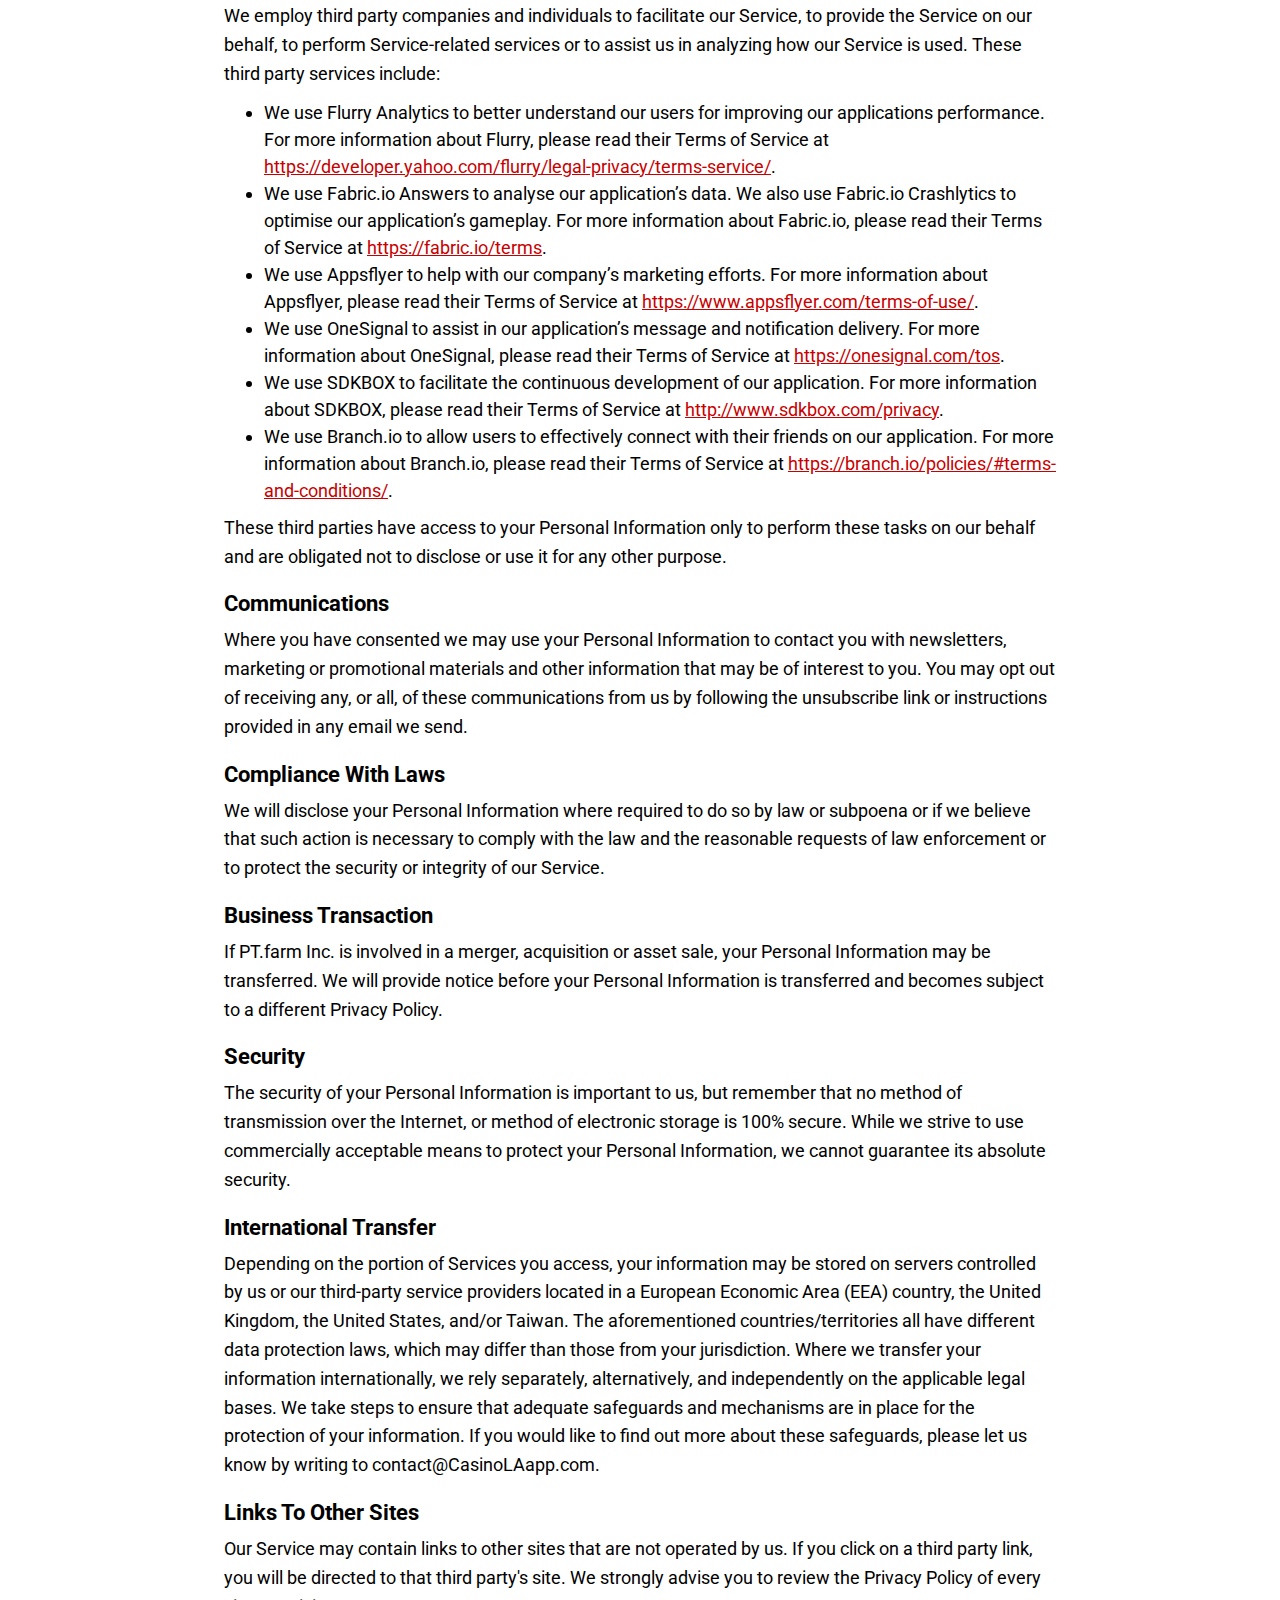
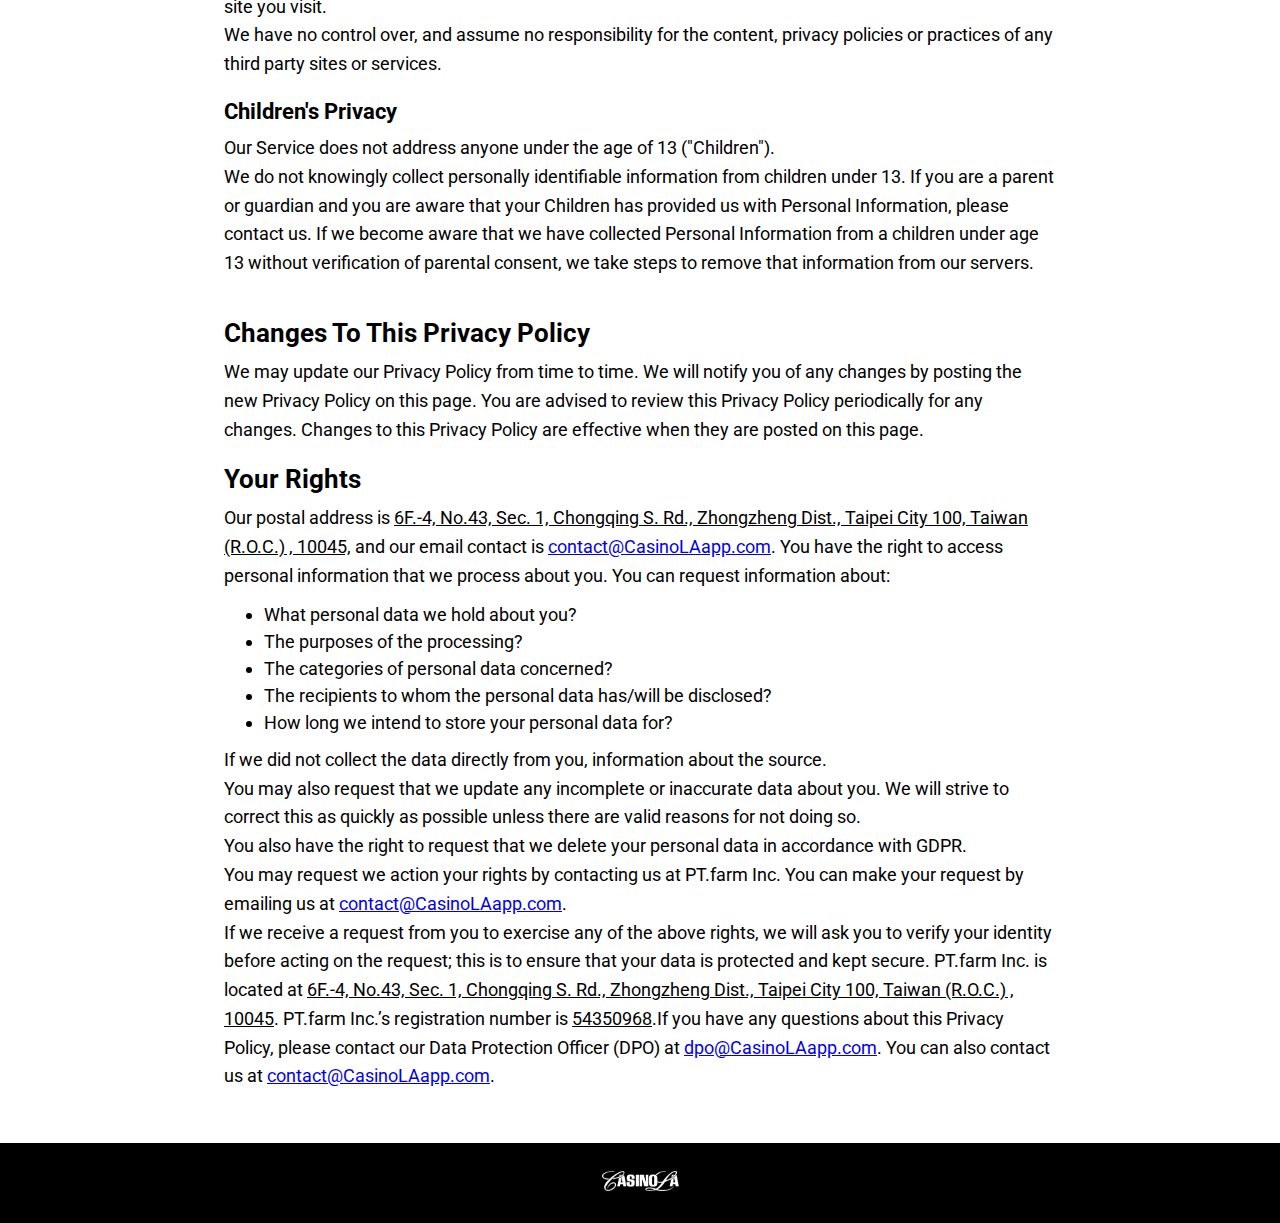
==== commit dc405a82: "Manage navigation menu bar icon and animation in poker" ====
--- a/privacy-policy.html
+++ b/privacy-policy.html
@@ -8,13 +8,21 @@
     <link rel="preconnect" href="https://fonts.gstatic.com" crossorigin>
     <link href="https://fonts.googleapis.com/css2?family=Roboto:ital,wght@0,300;0,500;0,700;1,400&display=swap" rel="stylesheet">
     <link rel="stylesheet" href="css/style.css">
-    <title>CasinoLA</title>
+  <link rel="stylesheet" href="lib/font-awesome/css/font-awesome.min.css">
+
+  <!-- <link rel="stylesheet" href="https://cdnjs.cloudflare.com/ajax/libs/font-awesome/5.15.4/css/fontawesome.min.css" integrity="sha512-P9vJUXK+LyvAzj8otTOKzdfF1F3UYVl13+F8Fof8/2QNb8Twd6Vb+VD52I7+87tex9UXxnzPgWA3rH96RExA7A==" crossorigin="anonymous" referrerpolicy="no-referrer" /> -->
+  <title>CasinoLA</title>
 </head>
 <body>
+    <div class="wrapper">
     <header class="header">
         <div class="logo">
       <a href="index.html"><img src="images/logo.png" alt="Casinola Poker"></a>
         </div>
+        <label class="menu-icon" for="label-menu">
+            <i class="fa fa-bars"></i>
+              </label>
+          <input type="checkbox" name="checkbox" id="label-menu">
         <nav class="navbar">
             <a id="about-link" href="index.html" class="navbar__links" onclick="openTab(event, 'about')">About</a>
             <a id="terms-link" href="term-and-condition.html" class="navbar__links" onclick="openTab(event, 'terms')">Terms and Conditions</a>
@@ -145,7 +153,7 @@
                                     </li>
                                     <li class="item">For Facebook:  <a href="https://www.facebook.com/help/568137493302217" class="ext-link">https://www.facebook.com/help/568137493302217.</a></li>
                                     <li class="item">For Twitter:  <a href="https://help.twitter.com/en/safety-and-security/privacy-controls-for tailored-ads" class="ext-link">https://help.twitter.com/en/safety-and-security/privacy-controls-for tailored-ads.</a></li>
-                                    <li class="item">For Unity: <a href="https://unity3d.com/legal/privacypolicy#:~:text=You%20can%20opt%2Dout%20then,you%20in%20that%20particular %20 " class="ext-link"> https://unity3d.com/legal/privacypolicy#:~:text=You%20can%20opt%2Dout%20then,you%20in%20that%20particular %20 </a>app).&text=Unity%20gets%20these%20ads%20from%20third%2Dparty%20 net works.</li>
+                                    <li class="item">For Unity: <a href="https://unity3d.com/legal/privacypolicy#:~:text=You%20can%20opt%2Dout%20then,you%20in%20that%20particular%20 app).&text=Unity%20gets%20these%20ads%20from%20third%2Dparty%20" class="ext-link"> https://unity3d.com/legal/privacypolicy#:~:text=You%20can%20opt%2Dout%20then,you%20in%20that%20particular%20 app).&text=Unity%20gets%20these%20ads%20from%20third%2Dparty%20</a> net works.</li>
                                 </ul>
                             </p>
                         </div>
@@ -296,6 +304,7 @@
                         </div>
                         
                     </footer>
+                </div>
                 </body>
                 </html>
                 --- a/css/style.css
+++ b/css/style.css
@@ -1,5 +1,225 @@
-@import url("_base.css");
-@import url("_header.css");
-@import url("_content.css");
-@import url("_footer.css");
-@import url("_responsive.css");
+:root {
+  --black: #000;
+  --gray: rgba(236, 236, 236, 0.6);
+  --white: #fff;
+  --red: #c80000;
+}
+
+* {
+  box-sizing: border-box;
+}
+
+body {
+  font-family: "Roboto", sans-serif;
+  width: 100%;
+  color: var(--black);
+  margin: 0;
+  background: var(--white);
+}
+
+.container {
+  width: 65%;
+  margin: 0 auto;
+  display: flex;
+  flex-direction: column;
+  justify-content: center;
+  padding: 2rem 0;
+}
+
+h1,
+h2,
+h3,
+p,
+ul {
+  margin: 0;
+  padding: 0;
+}
+
+h1 {
+  font-size: 42px;
+}
+
+h2 {
+  font-size: 26px;
+  margin-bottom: 10px;
+}
+
+h3 {
+  font-size: 22px;
+  margin-bottom: 10px;
+}
+
+p {
+  font-size: 18px;
+}
+
+.wrapper {
+  min-height: 100vh;
+  display: flex;
+  flex-direction: column;
+}
+
+.ext-link {
+  color: var(--red);
+  text-decoration: underline;
+}
+
+.ext-link:hover {
+  background: var(--red);
+  color: var(--white);
+}
+/* header */
+.header {
+  display: flex;
+  justify-content: space-between;
+  align-items: center;
+  padding: 20px 72px;
+  background: var(--black);
+}
+
+.header .logo:hover {
+  cursor: pointer;
+}
+
+.header .logo img {
+  height: 42px;
+  width: 155px;
+}
+
+.navbar {
+  display: flex;
+  align-items: center;
+}
+
+.navbar__links {
+  color: var(--white);
+  text-decoration: none;
+  padding: 0 20px;
+}
+
+.navbar__links:hover {
+  color: var(--red);
+}
+
+.navbar .active {
+  color: var(--red);
+}
+
+#label-menu {
+  display: none;
+}
+
+/* content */
+.content {
+  margin-bottom: 20px;
+}
+.content .content__heading {
+  margin-bottom: 10px;
+}
+
+.content .content__detail {
+  line-height: 1.8rem;
+}
+
+.list {
+  padding: 10px 0 10px 40px;
+  line-height: 1.5;
+  font-size: 18px;
+  overflow: auto;
+}
+
+/* footer */
+
+.footer {
+  margin-top: auto;
+  width: 100%;
+  height: 80px;
+  background: var(--black);
+  padding: 20px;
+  display: flex;
+  align-items: center;
+  justify-content: center;
+}
+
+.footer .footer__image img {
+  width: 77px;
+  height: 20px;
+}
+
+@media screen and (max-width: 1200px) {
+  .container {
+    width: 70%;
+  }
+}
+@media screen and (max-width: 768px) {
+  .container {
+    width: 90%;
+  }
+  h1 {
+    font-size: 32px;
+  }
+
+  h2 {
+    font-size: 24px;
+  }
+
+  h3 {
+    font-size: 20px;
+  }
+
+  p {
+    font-size: 16px;
+  }
+
+  .header {
+    padding: 20px 25px;
+  }
+
+  .header .logo img {
+    height: 20px;
+    width: 80px;
+  }
+
+  .navbar {
+    transform: scaleY(0);
+    transform-origin: top;
+    transition: 0.3s linear;
+    display: flex;
+    flex-direction: column;
+    align-items: center;
+    position: absolute;
+    left: 0;
+    top: 64px;
+    width: 100%;
+  }
+
+  .navbar__links {
+    padding: 0 10px;
+    font-size: 16px;
+  }
+
+  .menu-icon i {
+    color: white;
+  }
+
+  #label-menu {
+    display: none;
+  }
+
+  #label-menu:checked + .navbar {
+    background: var(--black);
+    color: white;
+    transform: scaleY(1);
+  }
+
+  .navbar .navbar__links {
+    padding: 20px;
+    border-bottom: 1px solid var(--white);
+    width: 100%;
+    text-align: center;
+  }
+
+  .navbar .navbar__links:last-child {
+    border-bottom: unset;
+  }
+}
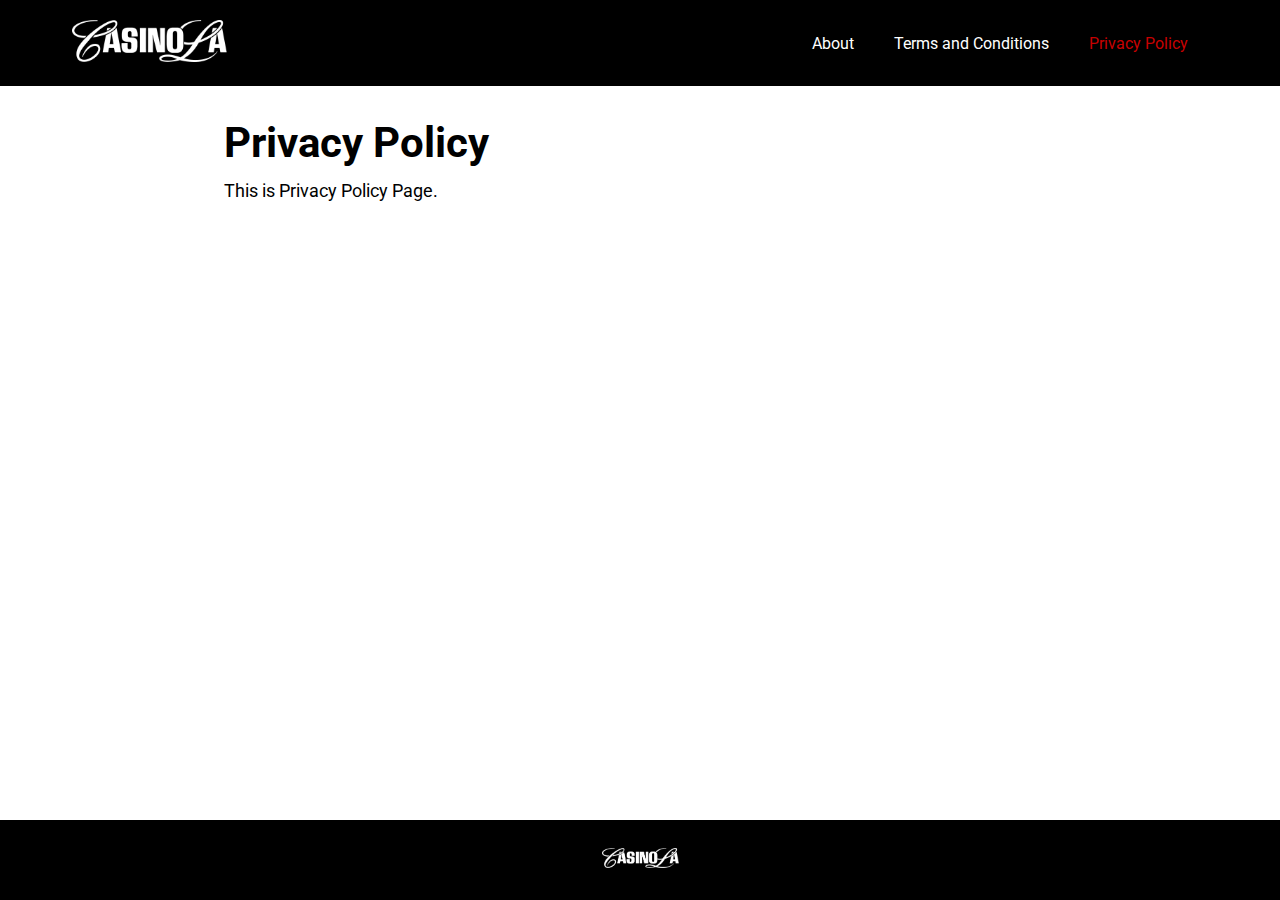
==== commit 79767f65: "Changed each page with dummy text" ====
--- a/privacy-policy.html
+++ b/privacy-policy.html
@@ -1,310 +1,61 @@
 <!DOCTYPE html>
 <html lang="en">
-<head>
+  <head>
     <meta charset="UTF-8" />
     <meta http-equiv="X-UA-Compatible" content="IE=edge" />
     <meta name="viewport" content="width=device-width, initial-scale=1.0" />
-    <link rel="preconnect" href="https://fonts.googleapis.com">
-    <link rel="preconnect" href="https://fonts.gstatic.com" crossorigin>
-    <link href="https://fonts.googleapis.com/css2?family=Roboto:ital,wght@0,300;0,500;0,700;1,400&display=swap" rel="stylesheet">
-    <link rel="stylesheet" href="css/style.css">
-  <link rel="stylesheet" href="lib/font-awesome/css/font-awesome.min.css">
+    <link rel="preconnect" href="https://fonts.googleapis.com" />
+    <link rel="preconnect" href="https://fonts.gstatic.com" crossorigin />
+    <link
+      href="https://fonts.googleapis.com/css2?family=Roboto:ital,wght@0,300;0,500;0,700;1,400&display=swap"
+      rel="stylesheet"
+    />
+    <link rel="stylesheet" href="css/style.css" />
+    <link rel="stylesheet" href="lib/font-awesome/css/font-awesome.min.css" />
 
-  <!-- <link rel="stylesheet" href="https://cdnjs.cloudflare.com/ajax/libs/font-awesome/5.15.4/css/fontawesome.min.css" integrity="sha512-P9vJUXK+LyvAzj8otTOKzdfF1F3UYVl13+F8Fof8/2QNb8Twd6Vb+VD52I7+87tex9UXxnzPgWA3rH96RExA7A==" crossorigin="anonymous" referrerpolicy="no-referrer" /> -->
-  <title>CasinoLA</title>
-</head>
-<body>
+    <!-- <link rel="stylesheet" href="https://cdnjs.cloudflare.com/ajax/libs/font-awesome/5.15.4/css/fontawesome.min.css" integrity="sha512-P9vJUXK+LyvAzj8otTOKzdfF1F3UYVl13+F8Fof8/2QNb8Twd6Vb+VD52I7+87tex9UXxnzPgWA3rH96RExA7A==" crossorigin="anonymous" referrerpolicy="no-referrer" /> -->
+    <title>CasinoLA</title>
+  </head>
+  <body>
     <div class="wrapper">
-    <header class="header">
+      <header class="header">
         <div class="logo">
-      <a href="index.html"><img src="images/logo.png" alt="Casinola Poker"></a>
+          <a href="index.html"
+            ><img src="images/logo.png" alt="Casinola Poker"
+          /></a>
         </div>
         <label class="menu-icon" for="label-menu">
-            <i class="fa fa-bars"></i>
-              </label>
-          <input type="checkbox" name="checkbox" id="label-menu">
+          <i class="fa fa-bars"></i>
+        </label>
+        <input type="checkbox" name="checkbox" id="label-menu" />
         <nav class="navbar">
-            <a id="about-link" href="index.html" class="navbar__links" onclick="openTab(event, 'about')">About</a>
-            <a id="terms-link" href="term-and-condition.html" class="navbar__links" onclick="openTab(event, 'terms')">Terms and Conditions</a>
-            <a id="privacy-link"href="privacy-policy.html" class="navbar__links active" onclick="openTab(event, 'privacy')">Privacy Policy</a>
+          <a id="about-link" href="index.html" class="navbar__links">About</a>
+          <a
+            id="terms-link"
+            href="term-and-condition.html"
+            class="navbar__links"
+            >Terms and Conditions</a
+          >
+          <a
+            id="privacy-link"
+            href="privacy-policy.html"
+            class="navbar__links active"
+            >Privacy Policy</a
+          >
         </nav>
-    </header>
-    <section id="privacy-policy" class="container">
+      </header>
+      <section id="privacy-policy" class="container">
         <div class="content">
-            <h1 class="content__heading">Privacy Policy</h1>
-            <p class="content__detail">
-                PT.farm Inc., ("us", "we", or "our") operates the CasinoLA mobile application (the "Service").
-                
-                This page informs you of our policies regarding the collection, use and disclosure of Personal Information when you use our Service.
-                
-                We will not use or share your information with anyone except as described in this Privacy Policy.
-                
-                
-                We use your Personal Information for providing and improving the Service. By using the Service, you agree to the collection and use of information in accordance with this policy. Unless otherwise defined in this Privacy Policy, terms used in this Privacy Policy have the same meanings as in our Terms and Conditions.
-                
-            </p>
+          <h1 class="content__heading">Privacy Policy</h1>
+          <p class="content__detail">This is Privacy Policy Page.</p>
         </div>
-        
-        <div class="content">
-            <h2 class="content__subheading">Information Collection And Use
-            </h2>
-            <p class="content__detail">
-                While using our Service, we may ask you to provide us with certain personally identifiable information that can be used to contact or identify you. Personally identifiable information may include, but is not limited to, your email address, name, phone number, postal address, other information ("Personal Information").
-                
-            </p>
+      </section>
+
+      <footer class="footer">
+        <div class="footer__image">
+          <img src="images/logo.png" alt="Footer Logo" />
         </div>
-        
-        <div class="content">
-            <h2 class="content__subheading">Log Data</h2>
-            <p class="content__detail">
-                When you access the Service by or through a mobile device, we may collect certain information automatically, including, but not limited to, the type of mobile device you use, your mobile device unique ID, the IP address of your mobile device, your mobile operating system, the type of mobile Internet browser you use and other statistics ("Log Data").
-                
-                In addition, we may use third party services such as Google Analytics that collect, monitor and analyze this type of information in order to increase our Service's functionality. These third party service providers have their own privacy policies addressing how they use such information.
-                
-            </p>
-        </div>
-        
-        <div class="content">
-            <h2 class="content__subheading">Location Information</h2>
-            <p class="content__detail">
-                
-                We may use and store information about your location, if you give us permission to do so. We use this information to provide features of our Service, to improve and customize our Service. You can enable or disable location services when you use our Service at anytime, through your mobile device settings.
-                
-            </p>
-        </div>
-        
-        <div class="content">
-            <h2 class="content__subheading">Information Collected</h2>
-            <p class="content__detail">
-                PT.farm Inc.'s primary objective in collecting user information is to provide and enhance the Service and to enable users to enjoy the Service. When you install, play PT.farm Inc.’s mobile application CasinoLA or access any of our Services, PT.farm Inc. may automatically receive, collect and record certain information about you, whether through the Services directly or through a third party social network (like Facebook) or other third party services ("Account Information").
-                
-            </p>
-        </div>
-        
-        <div class="content">
-            <h2 class="content__subheading">Personal Information</h2>
-            <p class="content__detail">
-                
-                “Personal information” means information about you that can be used to contact or identify you. The personal information types collected in accordance with the Service may vary depending on the activity and may include:</p>
-                <ul class="list">
-                    <li class="list__item">Your first and last name (or the name you have associated with your device)</li>
-                    <li class="list__item">Your social network or third party service user identification number (like your Fa</li>
-                    <li class="list__item">Your mobile device’s unique identifier (UDID)</li>
-                    <li class="list__item">Your telephone number</li>
-                    <li class="list__item">Transaction identifiers for purchases</li>
-                    <li class="list__item">Your email address used to login the social network</li>
-                    <li class="list__item">Your profile picture or its URL</li>
-                    <li class="list__item"> Any other relevant information included in your application, social network or other online profile.</li>
-                </ul>
-                <p class="content__detail">
-                    Additionally, PT.farm Inc. may acquire information from you through: <br/></p>
-                    <ul class="list">
-                        <li class="list__item">Your access and participation in message boards.</li>
-                        <li class="list__item">The contents of your requests to our customer support.</li>
-                        <li class="list__item">Your purchase of virtual items of any type.</li>
-                    </ul>
-                    <p class="content__detail">
-                        If you purchase a license to use in-game virtual currency or virtual items in any of our games, our third party payment processor will collect the billing and financial information it needs to process your charges. This may include your postal address, e-mail address and financial information. PT.farm Inc. does not collect or store your financial information, like credit card numbers. However, PT.farm Inc.’s payment processors may share non-financial information with us related to your purchases, like your name, billing address and the items purchased in order to fulfill your order.
-                        
-                        PT.farm Inc. may also obtain the billing and payment information that you provide when your purchase is processed by another party (like Facebook, Apple or Google) such as when you purchase something in a game you play on a social network or that you downloaded on your mobile device however does not store it.
-                        
-                        Our Terms of Service explain our policies and terms relevant to our charges, billing practices, third party credits and virtual currencies. Please note that such purchases may also be subject to additional policies of such third party site.
-                    </p>
-                </div>
-                
-                <div class="content">
-                    <h2 class="content__subheading">Non-Personal Information</h2>
-                    <p class="content__detail">
-                        “Non-personal information” is information that, when taken alone, cannot be used to identify or contact you. PT.farm Inc. may collect non-personal information about your use of its Service in the course of your game play. PT.farm Inc. may also invite you to share non-personal information about yourself which may include but is not limited to:<br/></p>
-                        <ul class="list">
-                            <li class="list__item">Your age and date of birth.</li>
-                            <li class="list__item">Your gender.</li>
-                            <li class="list__item">Information about the hardware you may own.</li>
-                            <li class="list__item">Your country.</li>
-                            <li class="list__item">If applicable, your physical geolocation and that of the devices you use to access our Services.</li>
-                            <li class="list__item">Your favorite websites, friend information and fan pages.</li>
-                            <li class="list__item">Any other information included in your application, social network or other online profile.</li>
-                        </ul>
-                        <p class="content__detail">
-                        If non-personal information is collected for an activity that also requires personal information, PT.farm Inc. may combine your non-personal information with your personal information in an attempt to provide you with a better user experience, to improve the value and quality of the Services, to analyze how its Services are used and to create new features, promotions and functionalities. The Service can also record game play information such as your game session duration or your hands’ history.In addition to information collected as described above, you may choose to share additional information about yourself throughout the Service, such as on club chat and in-game chat rooms. Any actions you perform with other players are considered public, and are in your sole discretion.
-                        Other information PT.farm Inc. may collect includes your occupation, language, zip code, area code, location, and the time zone where a Service is used, as well as information about your computer, mobile device, software, platform, incident data, Internet Protocol (IP) address, network Media Access Control (MAC) address and connection, browser type, browser language, referring pages, exit pages and URLs, number of clicks, domain names, landing pages, pages viewed and the order of those pages, statistics about your interactions with the Service, the amount of time spent on particular pages, and the date and time of this activity, so that PT.farm Inc. can better understand customer behavior and improve its products, Services, and advertising. PT.farm Inc. may also receive either non-personal or public information from third parties in connection with market and demographic studies and/or data that PT.farm Inc. may use to supplement personal information provided directly by you.
-                    </p>
-                </div>
-                
-                <div class="content">
-                    <h2 class="content__subheading">Use of Your Information</h2>
-                    <!-- cookies -->
-                    <div class="content">
-                        <h3>Cookies</h3>
-                        <p class="content__detail">Cookies are files with small amount of data, which may include an anonymous unique identifier. Cookies are sent to your browser from a website and stored on your computer's hard drive.
-                            We use "cookies" to collect information. You can instruct your browser to refuse all cookies or to indicate when a cookie is being sent. However, if you do not accept cookies, you may not be able to use some portions of our Service.</p>
-                        </div>
-                        <!-- Behavioral Remarketing -->
-                        <div class="content">
-                            <h3>Behavioral Remarketing</h3>
-                            <p class="content__detail">PT.farm Inc. may use remarketing/retargeting services provided by Facebook, Google,  Snapchat, Twitter, Unity, etc., to advertise on third party platforms to you on basis of  information collected upon your access to our Service. We, and our third-party vendors, use  cookies and/or advertising identifiers to inform, optimize and serve ads based on your past  access to our Service. Depending on the privacy settings on your device, the information  collection may initiate immediately when you open our application.
-                                
-                                Our use of remarking/retargeting services will always be in compliance with the privacy  settings on your device, and the applicable platform rules. You may opt out of targeted ads by  disabling advertising and tracking cookies in your browser, or by refusing tracking in your  device’s privacy settings. You may consult official support information pages (usually entitled
-                                “Privacy” or “Advertising”) to learn how to refuse tracking on a particular browser/device. The  following links may also contain useful information. 
-                                <ul class="list">
-                                    <li class="item">For iOS devices: <a href="https://support.apple.com/en-us/HT205223" class="ext-link">https://support.apple.com/en-us/HT205223.</a></li>
-                                    <li class="item">For Android devices:  <a href="https://support.google.com/googleplay/android developer/answer/6048248?hl=en#zippy=%2Chow-to-opt-out-of-personalized-ads" class="ext-link">https://support.google.com/googleplay/android developer/answer/6048248?hl=en#zippy=%2Chow-to-opt-out-of-personalized-ads.</a></li>
-                                    <li class="item">For Google: <a href="https://policies.google.com/privacy?hl=en" class="ext-link">https://policies.google.com/privacy?hl=en.</a>
-                                    </li>
-                                    <li class="item">For Facebook:  <a href="https://www.facebook.com/help/568137493302217" class="ext-link">https://www.facebook.com/help/568137493302217.</a></li>
-                                    <li class="item">For Twitter:  <a href="https://help.twitter.com/en/safety-and-security/privacy-controls-for tailored-ads" class="ext-link">https://help.twitter.com/en/safety-and-security/privacy-controls-for tailored-ads.</a></li>
-                                    <li class="item">For Unity: <a href="https://unity3d.com/legal/privacypolicy#:~:text=You%20can%20opt%2Dout%20then,you%20in%20that%20particular%20 app).&text=Unity%20gets%20these%20ads%20from%20third%2Dparty%20" class="ext-link"> https://unity3d.com/legal/privacypolicy#:~:text=You%20can%20opt%2Dout%20then,you%20in%20that%20particular%20 app).&text=Unity%20gets%20these%20ads%20from%20third%2Dparty%20</a> net works.</li>
-                                </ul>
-                            </p>
-                        </div>
-                        
-                        <!-- cookies -->
-                        <div class="content">
-                            <h3>How PT.farm Inc. Uses Your Information</h3>
-                            <p class="content__detail">PT.farm Inc. uses your information to create your CasinoLA accounts and allows you to play our game, to operate, and optimize our Services, to provide you with a safe, smooth, efficient, and customized experience, to fulfill your specific requests and purchase orders, and to send you other account-related information. In addition, the personal information you provide will allow PT.farm Inc. to send you messages regarding, among other things, in-games (in-app) updates, new products, features, enhancements, special and promotional offers, upgrade opportunities, contests and events of interest. We will keep you informed of your in-game (in-app) activity, including comments from friends, notifications about in-game (in-app) status as well as notifications of gifts. You may also later opt out of certain of these communications, as further detailed below.                ​
-                                PT.farm Inc. may also use personal and non-personal information, both individually and combined together, to better understand the behavior and preferences of its customers, to identify, suggest and enable communication and connections with other PT.farm Inc. users and personalize our Services to you, to provide technical support and respond to inquiries, to troubleshoot technical problems, to help create a safer and more trusted environment for our players by preventing fraud or potentially illegal activities, to deliver and enforcing our Terms of Service, target and serve static and dynamic advertising, to enforce our Terms of Service, to provide a in-game (in-app) leaderboard and promote in-game (in-app) player game records and hand history, to solicit input and feedback to improve PT.farm Inc. products and Services and their content, to ensure proper functioning of our products and Services, to manage and deliver contextual and behavioral advertising, to administer rewards, surveys, contests, or other promotional activities or events sponsored or managed by us or our business partners, to comply with our legal obligations, resolve any disputes we may have with you or other players, and to enforce our agreements with third parties and conduct research.
-                                
-                                In all cases of data access and collection, the information you provide will not be disclosed, rented, loaned, leased, sold, or otherwise voluntarily distributed to unaffiliated third parties and will be used solely for the purpose stated herein. PT.farm Inc. will retain your information for as long as your account is active or as needed to provide you Services depends on why we collected this information and how we use it. We will not retain your personal information for longer than is necessary for our business purposes or for legal requirements. For instance, we may retain some information for a few years after you have closed your account if this is necessary to meet our legal obligations or to exercise, defend or establish legal rights. If you wish to cancel your account or request that PT.farm Inc. no longer use your information contact PT.farm Inc. at the email address provided in the Your Rights section below. Note that there may be instances where PT.farm Inc. is legally required to retain your information.
-                            </p>
-                        </div>
-                        <!-- Service Providers -->
-                        <div class="content">
-                            <h3>Service Providers</h3>
-                            <p class="content__detail">
-                                We use GameSparks LTD to host our mobile application services. For more information about GameSparks LTD, please read their privacy policy at <a href="https://www.gamesparks.com/privacy-policy/" class="ext-link">https://www.gamesparks.com/privacy-policy/</a>.<br/>
-                                
-                                We employ third party companies and individuals to facilitate our Service, to provide the Service on our behalf, to perform Service-related services or to assist us in analyzing how our Service is used. These third party services include:<br/>
-                            </p>
-                                <ul class="list">
-                                    <li class="item">We use Flurry Analytics to better understand our users for improving our applications performance. For more information about Flurry, please read their Terms of Service at <a href="https://developer.yahoo.com/flurry/legal-privacy/terms-service/" class="ext-link">https://developer.yahoo.com/flurry/legal-privacy/terms-service/</a>.</li>
-                                    
-                                    <li class="item">We use Fabric.io Answers to analyse our application’s data. We also use Fabric.io Crashlytics to optimise our application’s gameplay. For more information about Fabric.io, please read their Terms of Service at <a href="https://fabric.io/terms" class="ext-link">https://fabric.io/terms</a>.</li>
-                                    
-                                    <li class="item">We use Appsflyer to help with our company’s marketing efforts. For more information about Appsflyer, please read their Terms of Service at <a href="https://www.appsflyer.com/terms-of-use/" class="ext-link">https://www.appsflyer.com/terms-of-use/</a>.</li>
-                                    
-                                    <li class="item">We use OneSignal to assist in our application’s message and notification delivery. For more information about OneSignal, please read their Terms of Service at <a href="https://onesignal.com/tos" class="ext-link">https://onesignal.com/tos</a>.</li>
-                                    
-                                    <li class="item">We use SDKBOX to facilitate the continuous development of our application. For more information about SDKBOX, please read their Terms of Service at <a href="http://www.sdkbox.com/privacy" class="ext-link">http://www.sdkbox.com/privacy</a>.</li>
-                                    
-                                    <li class="item">We use Branch.io to allow users to effectively connect with their friends on our application. For more information about Branch.io, please read their Terms of Service at <a href="https://branch.io/policies/#terms-and-conditions/" class="ext-link">https://branch.io/policies/#terms-and-conditions/</a>.</li>
-                                </ul>
-                                <p class="content__detail">
-                                These third parties have access to your Personal Information only to perform these tasks on our behalf and are obligated not to disclose or use it for any other purpose.
-                            </p>
-                        </div>
-                        
-                        <!-- Communications -->
-                        <div class="content">
-                            <h3>Communications</h3>
-                            <p class="content__detail">Where you have consented we may use your Personal Information to contact you with newsletters, marketing or promotional materials and other information that may be of interest to you. You may opt out of receiving any, or all, of these communications from us by following the unsubscribe link or instructions provided in any email we send.
-                            </p>
-                        </div>
-                        
-                        <!-- Compliance With Laws -->
-                        <div class="content">
-                            <h3>Compliance With Laws</h3>
-                            <p class="content__detail">We will disclose your Personal Information where required to do so by law or subpoena or if we believe that such action is necessary to comply with the law and the reasonable requests of law enforcement or to protect the security or integrity of our Service.</p>
-                        </div>
-                        
-                        <!-- cookies -->
-                        <div class="content">
-                            <h3>Business Transaction</h3>
-                            <p class="content__detail">If PT.farm Inc. is involved in a merger, acquisition or asset sale, your Personal Information may be transferred. We will provide notice before your Personal Information is transferred and becomes subject to a different Privacy Policy.</p>
-                        </div>
-                        
-                        <!-- Security -->
-                        <div class="content">
-                            <h3>Security</h3>
-                            <p class="content__detail">The security of your Personal Information is important to us, but remember that no method of transmission over the Internet, or method of electronic storage is 100% secure. While we strive to use commercially acceptable means to protect your Personal Information, we cannot guarantee its absolute security.
-                            </p>
-                        </div>
-                        
-                        
-                        <!-- International Transfer -->
-                        <div class="content">
-                            <h3>International Transfer</h3>
-                            <p class="content__detail">Depending on the portion of Services you access, your information may be stored on servers  controlled by us or our third-party service providers located in a European Economic Area (EEA) country, the United Kingdom, the United States, and/or Taiwan. The aforementioned  countries/territories all have different data protection laws, which may differ than those from  your jurisdiction.
-                                Where we transfer your information internationally, we rely separately, alternatively, and  independently on the applicable legal bases. We take steps to ensure that adequate safeguards  and mechanisms are in place for the protection of your information. If you would like to find  out more about these safeguards, please let us know by writing to contact@CasinoLAapp.com.
-                            </p>
-                        </div>
-                        
-                        <!-- Links To Other Sites -->
-                        <div class="content">
-                            <h3>Links To Other Sites</h3>
-                            <p class="content__detail">Our Service may contain links to other sites that are not operated by us. If you click on a third party link, you will be directed to that third party's site. We strongly advise you to review the Privacy Policy of every site you visit.<br/>
-                                We have no control over, and assume no responsibility for the content, privacy policies or practices of any third party sites or services.</p>
-                            </div>
-                            
-                            <!-- Children's Privacy -->
-                            <div class="content">
-                                <h3>Children's Privacy</h3>
-                                <p class="content__detail">Our Service does not address anyone under the age of 13 ("Children").<br/>
-                                    We do not knowingly collect personally identifiable information from children under 13. If you are a parent or guardian and you are aware that your Children has provided us with Personal Information, please contact us. If we become aware that we have collected Personal Information from a children under age 13 without verification of parental consent, we take steps to remove that information from our servers.
-                                </p>
-                            </div>
-                        </div>
-                        
-                        <div class="content">
-                            <h2 class="content__subheading">Changes To This Privacy Policy</h2>
-                            <p class="content__detail">
-                                We may update our Privacy Policy from time to time. We will notify you of any changes by posting the new Privacy Policy on this page.
-                                You are advised to review this Privacy Policy periodically for any changes. Changes to this Privacy Policy are effective when they are posted on this page.
-                            </p>
-                        </div>
-                        
-                        <div class="content">
-                            <h2 class="content__subheading">Your Rights</h2>
-                            <p class="content__detail">
-                                Our postal address is <u>6F.-4, No.43, Sec. 1, Chongqing S. Rd., Zhongzheng Dist., Taipei City 100, Taiwan (R.O.C.) , 10045,</u> and our email contact is <a href="mailto:contact@CasinoLAapp.com">contact@CasinoLAapp.com</a>.
-                                
-                                You have the right to access personal information that we process about you.
-                                
-                                You can request information about:<br/>
-                                </p>
-                                <ul class="list">
-                                    <li class="list__item">What personal data we hold about you?</li>
-                                    
-                                    <li class="list__item">The purposes of the processing?</li>
-                                    
-                                    <li class="list__item">The categories of personal data concerned?</li>
-                                    
-                                    <li class="list__item"> The recipients to whom the personal data has/will be disclosed?</li>
-                                    
-                                    <li class="list__item">How long we intend to store your personal data for?</li>
-                                </ul>
-                                <p class="content__detail">
-                                If we did not collect the data directly from you, information about the source.<br/>
-                                
-                                
-                                You may also request that we update any incomplete or inaccurate data about you. We will strive to correct this as quickly as possible unless there are valid reasons for not doing so.<br/>
-                                
-                                
-                                You also have the right to request that we delete your personal data in accordance with GDPR.<br/>
-                                
-                                
-                                You may request we action your rights by contacting us at PT.farm Inc. You can make your request by emailing us at <a href="mailto:contact@CasinoLAapp.com">contact@CasinoLAapp.com</a>.<br/>
-                                
-                                
-                                If we receive a request from you to exercise any of the above rights, we will ask you to verify your identity before acting on the request; this is to ensure that your data is protected and kept secure.
-                                
-                                
-                                
-                                PT.farm Inc. is located at <u>6F.-4, No.43, Sec. 1, Chongqing S. Rd., Zhongzheng Dist., Taipei City 100, Taiwan (R.O.C.) , 10045</u>. PT.farm Inc.’s registration number is <u>54350968</u>.
-                                
-                                ​
-                                
-                                If you have any questions about this Privacy Policy, please contact our Data Protection Officer (DPO) at <a href="mailto:dpo@CasinoLAapp.com">dpo@CasinoLAapp.com</a>. You can also contact us at <a href="mailto:contact@CasinoLAapp.com">contact@CasinoLAapp.com</a>.
-                            </p>
-                        </div>
-                    </section>
-                    
-                    <footer class="footer">
-                        <div class="footer__image">
-                            <img src="images/logo.png" alt="Footer Logo">
-                        </div>
-                        
-                    </footer>
-                </div>
-                </body>
-                </html>
-                +      </footer>
+    </div>
+  </body>
+</html>
--- a/css/style.css
+++ b/css/style.css
@@ -202,6 +202,10 @@
     color: white;
   }
 
+  .list {
+    font-size: 16px;
+  }
+
   #label-menu {
     display: none;
   }
